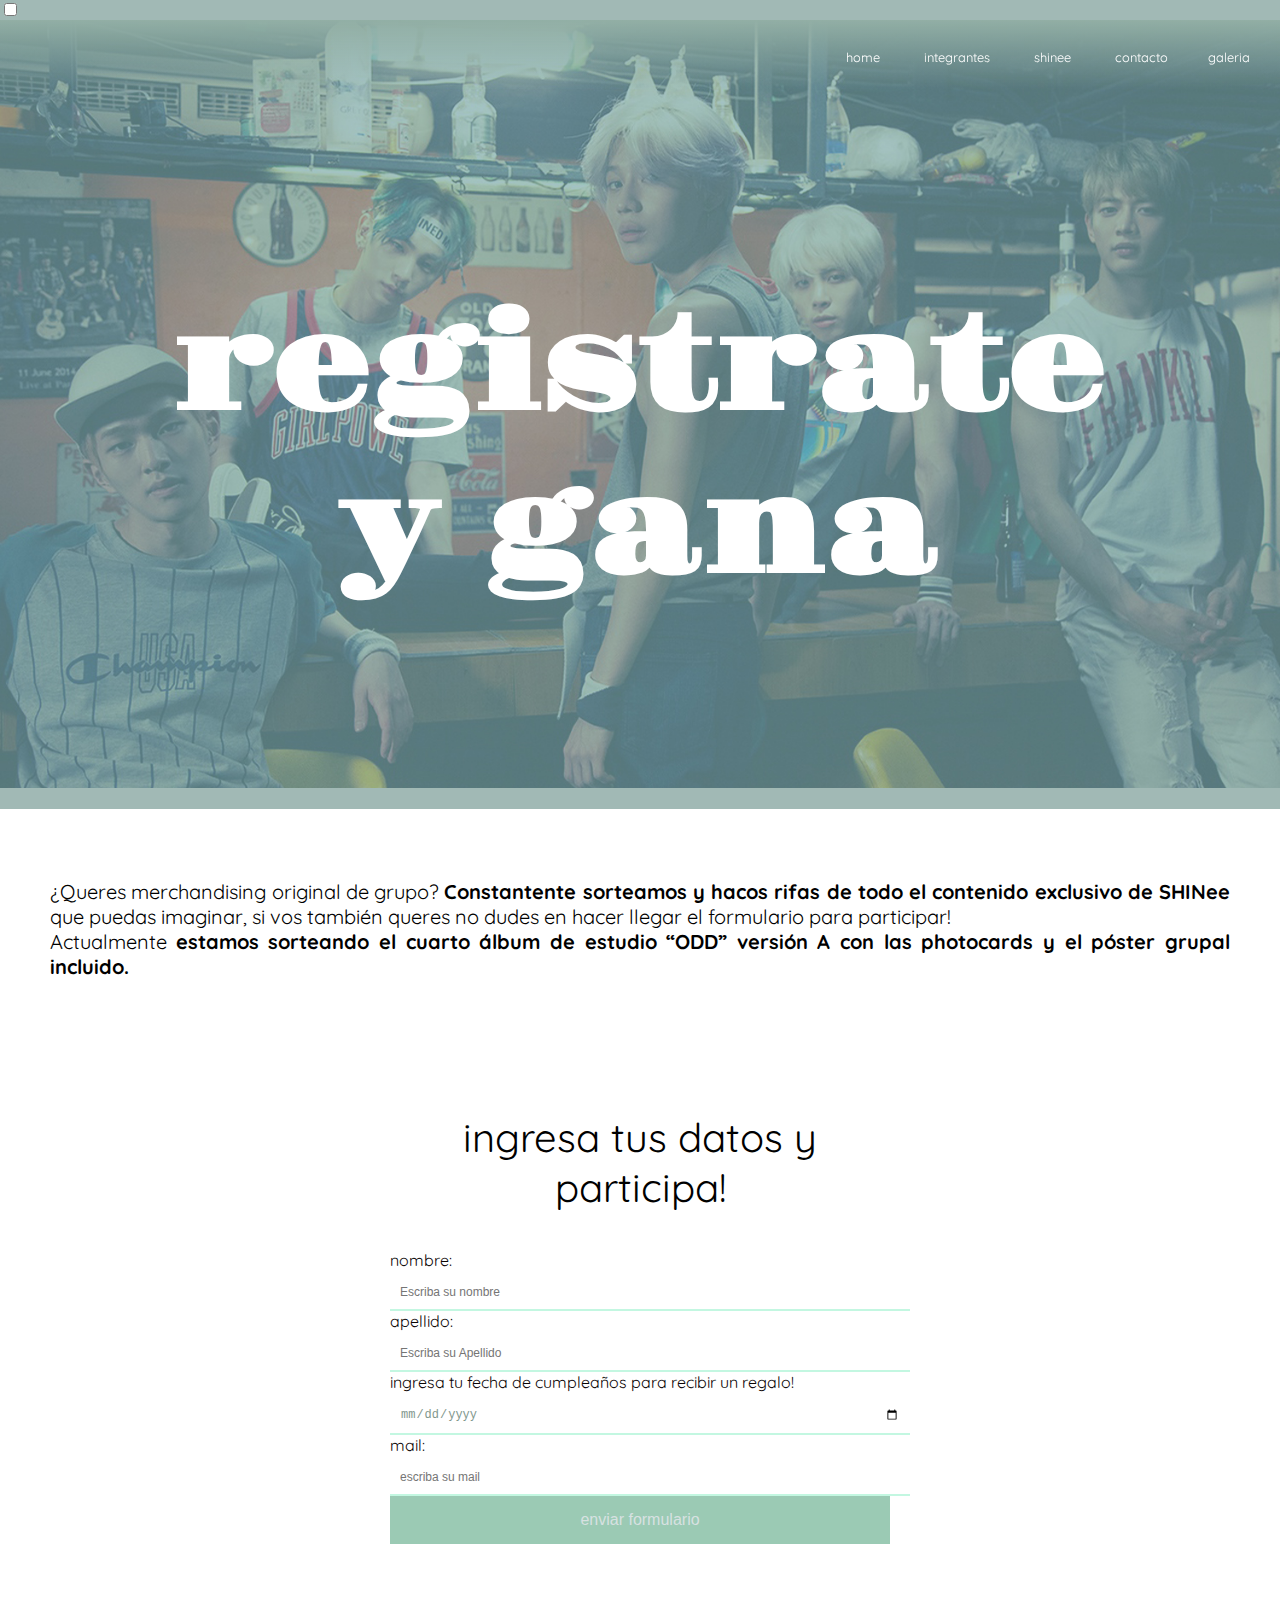
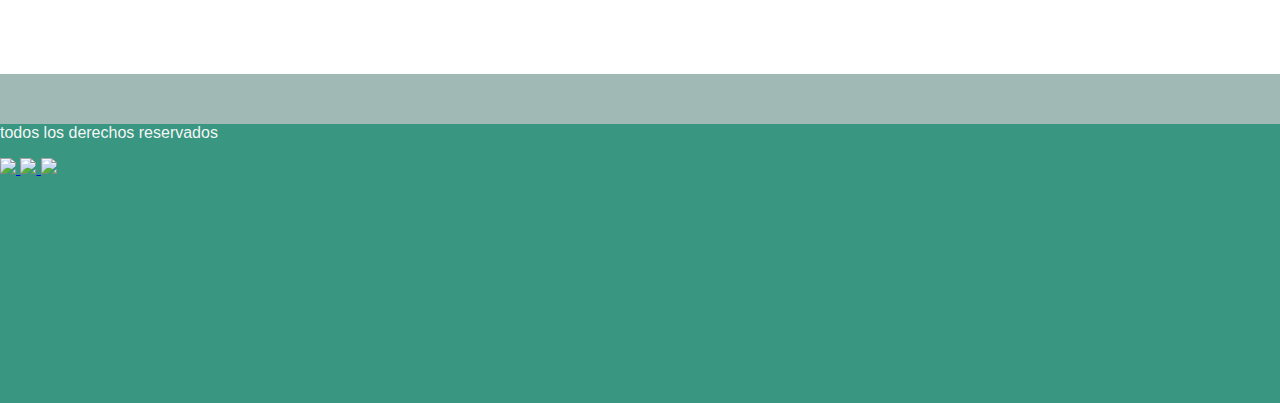
==== contacto.html @ b1d78f76 "first commit" ====
<!DOCTYPE html>
<html lang="es">

<head>
    <meta charset="UTF-8">
    <meta http-equiv="X-UA-Compatible" content="IE=edge">
    <meta name="viewport" content="width=device-width, initial-scale=1.0">
    <link rel="stylesheet" href="style.css">
    <link rel="preconnect" href="https://fonts.googleapis.com">
    <link rel="preconnect" href="https://fonts.gstatic.com" crossorigin>
    <link href="https://fonts.googleapis.com/css2?family=Advent+Pro:wght@100&display=swap" rel="stylesheet">
    <link rel="preconnect" href="https://fonts.googleapis.com">
    <link rel="preconnect" href="https://fonts.gstatic.com" crossorigin>
    <link href="https://fonts.googleapis.com/css2?family=Gravitas+One&family=Quicksand:wght@300;400&display=swap"
        rel="stylesheet">
    <title>shinee world ☆ contacto</title>
</head>

<body>

    <header>
        <input type="checkbox" name="nav-btn" id="nav-btn" />
        <span></span>
    <nav>
        <ul>

            <li><a href="index.html"> home </a></li>
            <li><a href="integrantes.html"> integrantes</a></li>
            <li><a href="shinee.html"> shinee </a></li>
            <li><a href="contacto.html"> contacto </a>
            <li><a href="galeria.html"> galeria </a>

        </ul>

    </nav>
</header>

    <div class="bannerconcurso">

        <div class="contenedor">
            <img src="imagenes/shinee/concurso.jpg" alt="Foro grupal de SHINee videoclip de View" />
        </div>

        <div class="cajaconcurso">

            <h1 class="h1concurso">registrate y gana</h1>


        </div>

    </div>

    <div class="infocontacto">

        <div id="textocontacto">
            <p>¿Queres merchandising original de grupo? <strong> Constantente sorteamos y hacos rifas de todo el
                    contenido
                    exclusivo de SHINee</strong> que puedas imaginar, si vos también queres no dudes en hacer llegar el
                formulario para
                participar! <br />
                Actualmente <strong> estamos sorteando el cuarto álbum de estudio “ODD” versión A con las photocards y
                    el
                    póster grupal incluido.</strong></p>

        </div>




        <main>
            <div class="contenedor">
                <form action="action" class="form">
                    <div class="form-header">
                        <h2 class="form-title">ingresa tus datos y participa!</h2>
                    </div>

                    <label for="nombre" class="form-control-label">nombre:</label>
                    <input type="text" class="form-input" placeholder="Escriba su nombre" id="nombre">

                    <label for="Apellido" class="form-control-label">apellido:</label>
                    <input type="text" class="form-input" placeholder="Escriba su Apellido" id="Apellido">

                    <label for="date" class="form-control-label">ingresa tu fecha de cumpleaños para recibir un
                        regalo!</label>
                    <input type="date" class="form-input" id="date">

                    <label for="email" class="form-control-label">mail:</label>
                    <input type="text" class="form-input" placeholder="escriba su mail" id="email">

                    <input type="submit" class="btn-submit" value="enviar formulario">


                </form>
            </div>
        </main>










    </div>

    <footer>

        <p>todos los derechos reservados</p>

        <a href="https://es-la.facebook.com/shinee">
            <img src="https://img.icons8.com/ios/50/FFFFFF/facebook-f.png" />
        </a>

        <a href="https://www.youtube.com/channel/UCyPwRgc3gQGqhk6RoGS50Ug">
            <img src="https://img.icons8.com/ios-filled/50/FFFFFF/youtube-play.png" />
        </a>

        <a href="https://www.instagram.com/shinee/">
            <img src="https://img.icons8.com/sf-regular-filled/48/FFFFFF/instagram-new.png" />
        </a>
    </footer>

</body>

</html>
---- style.css ----
@media (min-width: 0px) and (max-width: 320px) {

body {
    background-color: #d2ffec;
}

    /*MENU DESPLEGABLE*/


    #nav-btn{
        cursor: pointer;
        height: 25px;
        opacity: 0;
        position: absolute;
        right: 0;
        width: 25px;
        z-index: 100;
    }
    #nav-btn + label{
        display: block;
        height: 4px;
        height: 25px;
        left: 18px;
        position: absolute;
        right: 18px;
        top: 44px;
        width: 25px;
    }
    #nav-btn + span{
        background-color: rgb(255, 255, 255);
        cursor: pointer;
        display: block;
        height: 4px;
        position: absolute;
        right: 20px;
        top: 44px;
        width: 25px;
        z-index: 99;
    }
    #nav-btn + span::before,
    #nav-btn + span::after{
        background-color: rgb(255, 255, 255);
        content: "";
        display: block;
        height: 4px;
        left: 0;
        position: absolute;
        width: 25px;
    }
    #nav-btn + span::before{
        top: -20px;
    }
    #nav-btn + span::after{
        bottom: -20px;
    }
    #nav-btn:checked + span{
        background-color: #F5060A;
    }
    #nav-btn + span::before,
    #nav-btn + span::after{
        transition-delay: 0.3s, 0s;
        transition-duration: 0.3s, 0.3s;
    }
    #nav-btn + span::before{
        transition-property: top, transform;
    }
    #nav-btn + span::after{
        transition-property: bottom, transform;
    }
    #nav-btn:checked + span{
        background: none;
    }
    #nav-btn:checked + span::before{
        top: 0;
        transform: rotate(45deg);
    }
    #nav-btn:checked + span::after{
        bottom: 0;
        transform: rotate(-45deg);
    }
    #nav-btn:checked + span::before,
    #nav-btn:checked + span::after{
        transition-delay: 0s, 0.3s;
    }
    #nav-btn:checked ~ nav{
        left: 0px;
        opacity: 100;
        position: fixed;
        visibility: 1;
        z-index: 98;
    }
    #nav-btn:checked ~ nav ul{
        transform: translate(-50%, -50%);
    }
    nav{
        background: rgba(71, 106, 102, 0.534) none repeat scroll 0% 0%;
        height: 100%;
        opacity: 0;
        position: absolute;
        top: 0px;
        transition: opacity 0.5s ease 0s, visibility 0s ease 0.5s;
        visibility: 0;
        width: 100%;
        z-index: -1;
    }
    nav ul{
        left: 50%;
        position: absolute;
        top: 50%;
        transform: translate(-50%, 0%);
        transition: all 1s ease-in-out;
    }
    nav li{
        font-size: 30px;
        list-style: none;
        padding-bottom: 10px;
        text-align: center;
    }
    nav ul li a:hover{
        color: #fff;
    }
    nav li a{
        font-family: 'Quicksand', sans-serif;
        color: rgb(255, 255, 255);
        text-decoration: none;
    }
    




    
/*BANNER*/



p {
    font-size: 4vw;
}


    .bannerintegrantes, .bannerconcurso, .bannershinee, .bannergaleria, .banner {
            color: rgb(255, 255, 255);
            font-family: 'Gravitas One', cursive;  
            font-size: 5vw;
            text-align: center;
            position: sticky;    
        }

.bannerintegrantes img, .bannerconcurso img, .bannershinee img, .bannergaleria img, .banner img{
    max-width: 94vw;
    position: sticky;
}

.imgfondo img {
    filter:brightness(0.6)
}

        .banner h1 {
            position: absolute;
            top: 50%;
            left: 50%;
            transform: translate(-50%, -50%);
            float: right;
            font-size: 9vw;
            margin: 30px;
            text-align: right;
            font-family: 'Advent Pro', sans-serif;
            color: rgb(255, 255, 255);
        }


.mainindex{
    grid-area: mainindex;
}

#shineeworld {
    font-size: 11vw;
    font-family: 'Gravitas One', cursive;
    color: rgb(255, 255, 255) ;
}

.contenedor {
    height: 100%;
    width: 100%;;
}



/*HOME INFO*/

main {
    font-size: 2vw;
    font-family: 'Quicksand', sans-serif;
    margin: 0px;
    padding: 20px;
    text-align: justify;
    background-color: #ffffff;
    grid-area: main;
}



main h2 {
    font-size: 5vw;
    font-family: 'Gravitas One', cursive; ;

}











/* INTEGRANTES */

.h1integrantes {
    margin-top: 0px;
}


    
    .h1integrantes {
    position: absolute;
    top: 50%;
    left: 50%;
    transform: translate(-50%, -50%);
    }






/*SHINEE*/



.h1infoshinee {
    margin-top: 0px;
    position: absolute;
    top: 50%;
    left: 50%;
    transform: translate(-50%, -50%);
    font-family: 'Gravitas One', cursive;
    color: #ffffff;
        }










/*CONCURSO*/

.h1concurso {
    margin-top: 0px;
    position: absolute;
    top: 50%;
    left: 50%;
    transform: translate(-50%, -50%);
    }


.infocontacto {
    font-size: 20px;
    font-family: 'Quicksand', sans-serif;
    margin: 0px;
    padding: 50px;
    margin-bottom: 30px;
    text-align: justify;
    background-color: #ffffff;

}

.infocontacto h2 {
    font-size: 40px;
    font-family: 'Gravitas One', cursive; 
    text-align: center;
}


/*FORM*/

.contenedor .form .form-header .form-title{
    font-family: 'Quicksand', sans-serif;
    font-weight: normal;
    text-align: center;
    padding: 5px 0;
    }
    .contenedor .form .form-header .form-title span{
        color: #ffffff;
    }
    
    .contenedor .form {
        width: 50%;
        max-width: 500px;
        margin: auto;
        padding: 5px 35px;
        margin-top: 20px;
        padding-bottom: 30px;
        border-radius: 10px;
    }
    
    .contenedor .form .form-control-label {
        display: block;
        color: rgb(10, 4, 4);
        font-size: 16px;
        position: relative;
    }
    .contenedor .form .form-input, .form-textarea{
        background: rgba(255, 255, 255, 0.572);
        border: none;
        outline: none;
        border-bottom: 2px solid rgb(195, 247, 225);
        width: 100%;
        padding: 10px;
        font-size: 12px;
        color: rgb(130, 151, 141)
    }
    
    .contenedor .form .form-textarea{
        resize: vertical;
        max-height: 150px;
        min-height: 50px;
    }
    .contenedor .form .btn-submit{
        width: 100%;
        outline: none;
        background:rgb(155, 202, 180);
        font-size: 16px;
        border: none;
        color: rgb(215, 225, 225);
        padding: 15px 0;
        cursor: pointer;
        transition: all .5s ease;
    }
    .contenedor .form .btn-submit:hover {
    background: #ffffff;
}








/*GALERIA*/


.cajagaleria h1 {
    margin-top: 0px;
    position: absolute;
    top: 50%;
    left: 50%;
    transform: translate(-50%, -50%);
    
}








/*FOOTER*/

footer {
    background-color: #389681;                   
    margin: auto ;
    height: 280px;
    width: 100%;
    margin-top: 50px;
    font-family: Arial, "Helvetica Neue", Helvetica, sans-serif;
    color: whitesmoke ;
    }  
}























/*----------------------------------------------------------------------------------------------------------------*/


























/*ESCRITORIO*/




@media (min-width: 321px) and (max-width: 2000px ) 
{
    

body {
    margin: 0px;
    background-color: rgb(161, 185, 181);
}


*{
    max-width: 100%;
}

header{
    margin-left: auto;
    margin-right: auto;
    margin-top: 0px;
}










/*HOME*/

/* BARRA DE NAVEGACION */

nav {
    width: 100% ;
    height: 70px;
    background: rgb(146,175,165);
    background: linear-gradient(0deg, rgba(146,175,165,0) 0%, rgba(146,175,165,1) 100%);
    text-align: right;
    font-family: 'Quicksand', sans-serif;
    position: fixed;


}


nav li {
    display: inline-block;
    padding: 10px;
    padding-right: 30px;

}

nav a {
    text-decoration: none;
    color: white;
    font-size: 1vw;

}


ul {
    display: inline-block;
}





/*BANNER*/

.bannerintegrantes, .bannerconcurso, .bannershinee, .bannergaleria {
color: rgb(255, 255, 255);
    font-family: 'Gravitas One', cursive;  
    font-size: 5vw;
    text-align: center;   
}




.imgfondo{
    float: left;
    grid-area: imgfondo;
    display: flex;
}

.banner h1 {
    float: right;
    font-size: 7vw;
    margin: 30px;
    text-align: right;
    font-family: 'Advent Pro', sans-serif;
    color: rgb(255, 255, 255);
}

.banner {
    display:grid;
    grid-template-areas: 
    "imgfondo mainindex";

}

.mainindex{
    grid-area: mainindex;
}

#shineeworld {
    font-size: 10vw;
    font-family: 'Gravitas One', cursive;
    color: rgb(255, 255, 255) ;
}

.contenedor {
    height: 100%;
    width: 100%;;
}



/*HOME INFO*/

main {
    font-size: 2vw;
    font-family: 'Quicksand', sans-serif;
    margin: 0px;
    padding: 50px;
    text-align: justify;
    background-color: #ffffff;
    grid-area: main;
}



main h2 {
    font-size: 5vw;
    font-family: 'Gravitas One', cursive; ;

}

















/* INTEGRANTES */

.h1integrantes {
    margin-top: 0px;
}


    
    .h1integrantes {
    position: absolute;
    top: 50%;
    left: 50%;
    transform: translate(-50%, -50%);
    }



















/*SHINEE*/



.h1infoshinee {
    margin-top: 0px;
    position: absolute;
    top: 50%;
    left: 50%;
    transform: translate(-50%, -50%);
    font-family: 'Gravitas One', cursive;
    color: #ffffff;
        }


















/*CONCURSO*/

.h1concurso {
    margin-top: 0px;
    position: absolute;
    top: 50%;
    left: 50%;
    transform: translate(-50%, -50%);
    }


.infocontacto {
    font-size: 20px;
    font-family: 'Quicksand', sans-serif;
    margin: 0px;
    padding: 50px;
    margin-bottom: 30px;
    text-align: justify;
    background-color: #ffffff;

}

.infocontacto h2 {
    font-size: 40px;
    font-family: 'Gravitas One', cursive; 
    text-align: center;
}


/*FORM*/

.contenedor .form .form-header .form-title{
    font-family: 'Quicksand', sans-serif;
    font-weight: normal;
    text-align: center;
    padding: 5px 0;
    }
    .contenedor .form .form-header .form-title span{
        color: #ffffff;
    }
    
    .contenedor .form {
        width: 50%;
        max-width: 500px;
        margin: auto;
        padding: 5px 35px;
        margin-top: 20px;
        padding-bottom: 30px;
        border-radius: 10px;
    }
    
    .contenedor .form .form-control-label {
        display: block;
        color: rgb(10, 4, 4);
        font-size: 16px;
        position: relative;
    }
    .contenedor .form .form-input, .form-textarea{
        background: rgba(255, 255, 255, 0.572);
        border: none;
        outline: none;
        border-bottom: 2px solid rgb(195, 247, 225);
        width: 100%;
        padding: 10px;
        font-size: 12px;
        color: rgb(130, 151, 141)
    }
    
    .contenedor .form .form-textarea{
        resize: vertical;
        max-height: 150px;
        min-height: 50px;
    }
    .contenedor .form .btn-submit{
        width: 100%;
        outline: none;
        background:rgb(155, 202, 180);
        font-size: 16px;
        border: none;
        color: rgb(215, 225, 225);
        padding: 15px 0;
        cursor: pointer;
        transition: all .5s ease;
    }
    .contenedor .form .btn-submit:hover {
    background: #ffffff;
}















/*GALERIA*/


.cajagaleria h1 {
    margin-top: 0px;
    position: absolute;
    top: 50%;
    left: 50%;
    transform: translate(-50%, -50%);
    
}








/*FOOTER*/

footer {
    background-color: #389681;                   
    margin: auto ;
    height: 280px;
    width: 100%;
    margin-top: 50px;
    font-family: Arial, "Helvetica Neue", Helvetica, sans-serif;
    color: whitesmoke ;
    }  


}
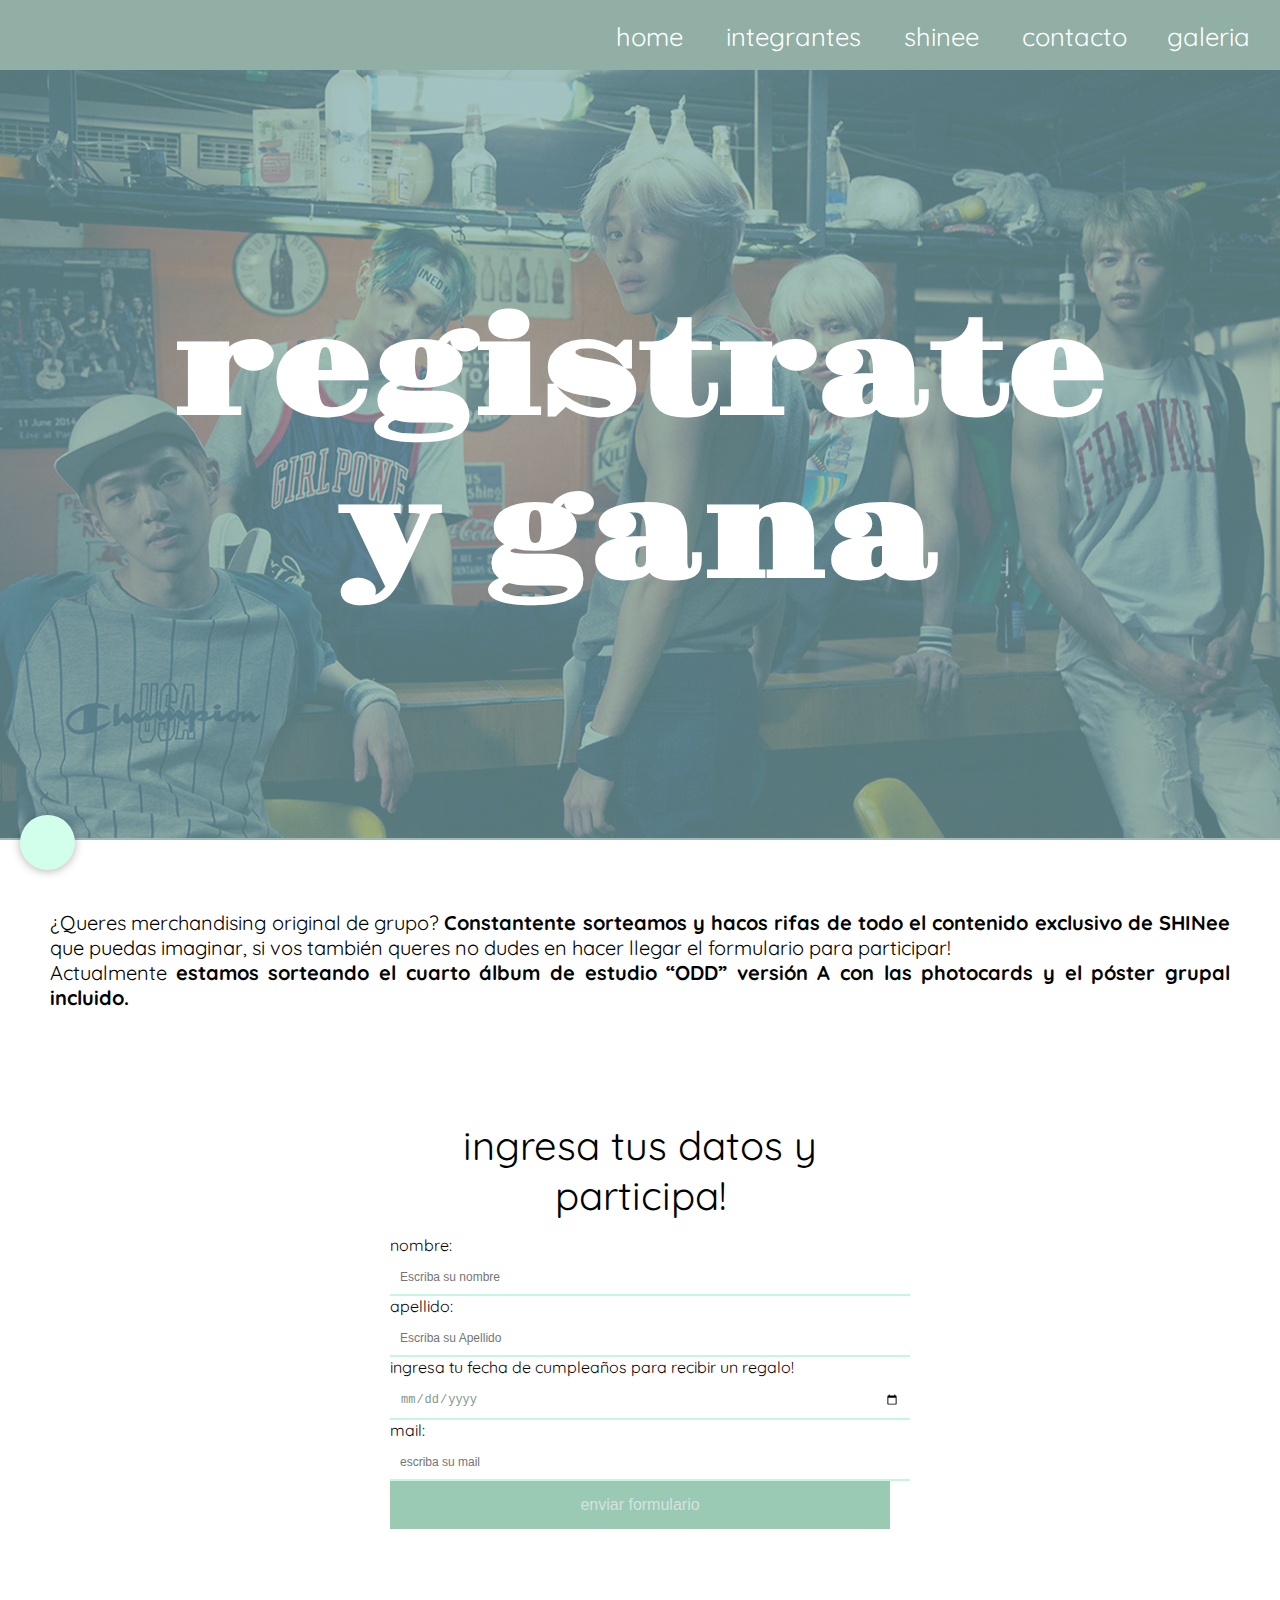
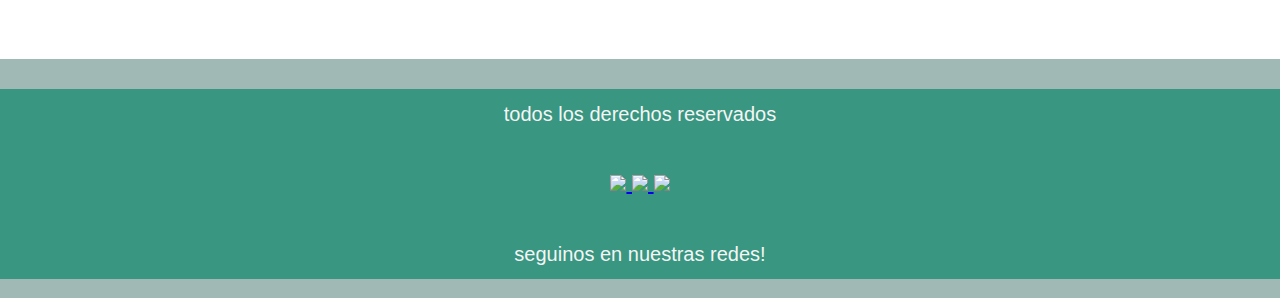
==== commit 77a3cf81: "agregar nuevos archivos" ====
--- a/contacto.html
+++ b/contacto.html
@@ -5,7 +5,6 @@
     <meta charset="UTF-8">
     <meta http-equiv="X-UA-Compatible" content="IE=edge">
     <meta name="viewport" content="width=device-width, initial-scale=1.0">
-    <link rel="stylesheet" href="style.css">
     <link rel="preconnect" href="https://fonts.googleapis.com">
     <link rel="preconnect" href="https://fonts.gstatic.com" crossorigin>
     <link href="https://fonts.googleapis.com/css2?family=Advent+Pro:wght@100&display=swap" rel="stylesheet">
@@ -13,27 +12,67 @@
     <link rel="preconnect" href="https://fonts.gstatic.com" crossorigin>
     <link href="https://fonts.googleapis.com/css2?family=Gravitas+One&family=Quicksand:wght@300;400&display=swap"
         rel="stylesheet">
+    <link href="https://cdn.jsdelivr.net/npm/bootstrap@5.0.2/dist/css/bootstrap.min.css" rel="stylesheet"
+        integrity="sha384-EVSTQN3/azprG1Anm3QDgpJLIm9Nao0Yz1ztcQTwFspd3yD65VohhpuuCOmLASjC" crossorigin="anonymous">
+        <link rel="stylesheet" href="estilos/style.css">
+
     <title>shinee world ☆ contacto</title>
 </head>
 
 <body>
 
     <header>
-        <input type="checkbox" name="nav-btn" id="nav-btn" />
-        <span></span>
-    <nav>
-        <ul>
 
-            <li><a href="index.html"> home </a></li>
-            <li><a href="integrantes.html"> integrantes</a></li>
-            <li><a href="shinee.html"> shinee </a></li>
-            <li><a href="contacto.html"> contacto </a>
-            <li><a href="galeria.html"> galeria </a>
 
-        </ul>
+        <a name="home" id="home"></a>
+        
+        <div class="hamburguesa">
 
-    </nav>
-</header>
+            <div class="collapse" id="navbarToggleExternalContent">
+                <div class="bg-dark p-4">
+                    <h5 class="text-white h4">menu</h5>
+                    <span class="text-muted">
+                        <nav>
+                            <ul>
+                                <li><a href="index.html"> home </a></li>
+                                <li><a href="integrantes.html"> integrantes</a></li>
+                                <li><a href="shinee.html"> shinee </a></li>
+                                <li><a href="contacto.html"> contacto </a>
+                                <li><a href="galeria.html"> galeria </a>
+                            </ul>
+                    </nav></span>
+                </div>
+            </div>
+            <nav class="navbar navbar-dark bg-dark">
+                <div class="container-fluid">
+                    <button class="navbar-toggler" type="button" data-bs-toggle="collapse"
+                        data-bs-target="#navbarToggleExternalContent" aria-controls="navbarToggleExternalContent"
+                        aria-expanded="false" aria-label="Toggle navigation">
+                        <span class="navbar-toggler-icon"></span>
+                    </button>
+                </div>
+            </nav>
+</div>
+
+
+<div class="navescritorio">
+            <nav>
+                <ul>
+
+                    <li><a href="index.html"> home </a></li>
+                    <li><a href="integrantes.html"> integrantes</a></li>
+                    <li><a href="shinee.html"> shinee </a></li>
+                    <li><a href="contacto.html"> contacto </a>
+                    <li><a href="galeria.html"> galeria </a>
+
+                </ul>
+            </nav>
+</div>
+
+
+
+
+    </header>
 
     <div class="bannerconcurso">
 
@@ -68,6 +107,7 @@
 
 
         <main>
+
             <div class="contenedor">
                 <form action="action" class="form">
                     <div class="form-header">
@@ -98,7 +138,10 @@
 
 
 
+    </div>
+    <a href="#home" class="boton"> </a>
 
+    </div>
 
 
 
@@ -120,7 +163,16 @@
         <a href="https://www.instagram.com/shinee/">
             <img src="https://img.icons8.com/sf-regular-filled/48/FFFFFF/instagram-new.png" />
         </a>
+
+        <p>seguinos en nuestras redes!</p>
+
     </footer>
+
+
+
+    <script src="https://cdn.jsdelivr.net/npm/bootstrap@5.0.2/dist/js/bootstrap.bundle.min.js" integrity="sha384-MrcW6ZMFYlzcLA8Nl+NtUVF0sA7MsXsP1UyJoMp4YLEuNSfAP+JcXn/tWtIaxVXM" crossorigin="anonymous"></script>
+
+
 
 </body>
 
--- a/estilos/style.css
+++ b/estilos/style.css
@@ -0,0 +1,445 @@
+@media (min-width: 0px) and (max-width: 400px) {
+  body {
+    background-color: #d2ffec;
+  }
+  .navescritorio {
+    display: none;
+  }
+  /*BANNER*/
+  p {
+    font-size: 4vw;
+  }
+  .bannerintegrantes, .bannerconcurso, .bannershinee, .bannergaleria, .banner {
+    color: rgb(255, 255, 255);
+    font-family: "Gravitas One", cursive;
+    font-size: 5vw;
+    text-align: center;
+    position: -webkit-sticky;
+    position: sticky;
+  }
+  .bannerintegrantes img, .bannerconcurso img, .bannershinee img, .bannergaleria img, .banner img {
+    max-width: 94vw;
+    position: -webkit-sticky;
+    position: sticky;
+  }
+  .imgfondo img {
+    filter: brightness(0.6);
+  }
+  .banner h1 {
+    position: absolute;
+    top: 50%;
+    left: 50%;
+    transform: translate(-50%, -50%);
+    float: right;
+    font-size: 9vw;
+    margin: 30px;
+    text-align: right;
+    font-family: "Advent Pro", sans-serif;
+    color: rgb(255, 255, 255);
+  }
+  .mainindex {
+    grid-area: mainindex;
+  }
+  #shineeworld {
+    font-size: 11vw;
+    font-family: "Gravitas One", cursive;
+    color: rgb(255, 255, 255);
+  }
+  .contenedor {
+    height: 100%;
+    width: 100%;
+  }
+  /*HOME INFO*/
+  main {
+    font-size: 2vw;
+    font-family: "Quicksand", sans-serif;
+    margin: 0px;
+    padding: 20px;
+    text-align: justify;
+    background-color: #ffffff;
+    grid-area: main;
+  }
+  .video {
+    position: relative;
+    overflow: hidden;
+    padding-top: 56.25%;
+  }
+  .iframe {
+    position: absolute;
+    top: 0;
+    left: 0;
+    width: 100%;
+    height: 100%;
+    border: 0;
+  }
+  .mainindex h2 {
+    font-size: 5vw;
+    font-family: "Gravitas One", cursive;
+    margin: 10px;
+  }
+  h2 {
+    font-family: "Gravitas One", cursive;
+  }
+  /* INTEGRANTES */
+  .h1integrantes {
+    margin-top: 0px;
+  }
+  .h1integrantes {
+    position: absolute;
+    top: 50%;
+    left: 50%;
+    transform: translate(-50%, -50%);
+  }
+  /*SHINEE*/
+  .h1infoshinee {
+    margin-top: 0px;
+    position: absolute;
+    top: 50%;
+    left: 50%;
+    transform: translate(-50%, -50%);
+    font-family: "Gravitas One", cursive;
+    color: #ffffff;
+  }
+  /*CONCURSO*/
+  .h1concurso {
+    margin-top: 0px;
+    position: absolute;
+    top: 50%;
+    left: 50%;
+    transform: translate(-50%, -50%);
+  }
+  .infocontacto {
+    font-size: 20px;
+    font-family: "Quicksand", sans-serif;
+    margin: 0px;
+    padding: 50px;
+    margin-bottom: 30px;
+    text-align: justify;
+    background-color: #ffffff;
+  }
+  .infocontacto h2 {
+    font-size: 40px;
+    font-family: "Gravitas One", cursive;
+    text-align: center;
+  }
+  /*FORM*/
+  .contenedor .form .form-header .form-title {
+    font-family: "Quicksand", sans-serif;
+    font-weight: normal;
+    text-align: center;
+    padding: 5px 0;
+  }
+  .contenedor .form .form-header .form-title span {
+    color: #ffffff;
+  }
+  .contenedor .form {
+    width: 50%;
+    max-width: 500px;
+    margin: auto;
+    padding: 5px 35px;
+    margin-top: 20px;
+    padding-bottom: 30px;
+    border-radius: 10px;
+  }
+  .contenedor .form .form-control-label {
+    display: block;
+    color: rgb(10, 4, 4);
+    font-size: 16px;
+    position: relative;
+  }
+  .contenedor .form .form-input, .form-textarea {
+    background: rgba(255, 255, 255, 0.572);
+    border: none;
+    outline: none;
+    border-bottom: 2px solid rgb(195, 247, 225);
+    width: 100%;
+    padding: 10px;
+    font-size: 12px;
+    color: rgb(130, 151, 141);
+  }
+  .contenedor .form .form-textarea {
+    resize: vertical;
+    max-height: 150px;
+    min-height: 50px;
+  }
+  .contenedor .form .btn-submit {
+    width: 100%;
+    outline: none;
+    background: rgb(155, 202, 180);
+    font-size: 16px;
+    border: none;
+    color: rgb(215, 225, 225);
+    padding: 15px 0;
+    cursor: pointer;
+    transition: all 0.5s ease;
+  }
+  .contenedor .form .btn-submit:hover {
+    background: #ffffff;
+  }
+  /*GALERIA*/
+  .cajagaleria h1 {
+    margin-top: 0px;
+    position: absolute;
+    top: 50%;
+    left: 50%;
+    transform: translate(-50%, -50%);
+  }
+  /*FOOTER*/
+  footer {
+    background-color: #389681;
+    font-family: Arial, "Helvetica Neue", Helvetica, sans-serif;
+    color: whitesmoke;
+    line-height: 50px;
+    bottom: 0;
+    left: 0;
+    width: 100%;
+    text-align: center;
+    font-size: 1vw;
+  }
+}
+/*----------------------------------------------------------------------------------------------------------------*/
+/*ESCRITORIO*/
+@media (min-width: 401px) and (max-width: 2000px) {
+  body {
+    margin: 0px;
+    background-color: rgb(161, 185, 181);
+  }
+  * {
+    max-width: 100%;
+  }
+  header {
+    margin-left: auto;
+    margin-right: auto;
+    margin-top: 0px;
+  }
+  html {
+    font-size: 10px;
+  }
+  .hamburguesa {
+    display: none;
+  }
+  /*HOME*/
+  /* BARRA DE NAVEGACION */
+  nav {
+    width: 100%;
+    height: 70px;
+    background: rgb(146, 175, 165);
+    text-align: right;
+    font-family: "Quicksand", sans-serif;
+    position: -webkit-sticky;
+    position: sticky;
+  }
+  nav li {
+    display: inline-block;
+    padding: 10px;
+    padding-right: 30px;
+  }
+  nav a {
+    text-decoration: none;
+    color: white;
+    font-size: 2vw;
+  }
+  nav ul {
+    display: inline-block;
+  }
+  /*BANNER*/
+  .bannerintegrantes, .bannerconcurso, .bannershinee, .bannergaleria {
+    text-align: center;
+    position: -webkit-sticky;
+    position: sticky;
+  }
+  .bannerintegrantes h1, .bannerconcurso h1, .bannershinee h1, .bannergaleria h1 {
+    color: rgb(255, 255, 255);
+    font-family: "Gravitas One", cursive;
+    font-size: 10vw;
+  }
+  .imgfondo {
+    float: left;
+    grid-area: imgfondo;
+    display: flex;
+  }
+  .banner h1 {
+    float: right;
+    font-size: 7vw;
+    margin: 30px;
+    text-align: right;
+    font-family: "Advent Pro", sans-serif;
+    color: rgb(255, 255, 255);
+  }
+  .banner {
+    display: grid;
+    grid-template-areas: "imgfondo mainindex";
+  }
+  .mainindex {
+    grid-area: mainindex;
+  }
+  .mainindex p {
+    font-size: 17px;
+  }
+  .video {
+    position: relative;
+    overflow: hidden;
+    padding-top: 56.25%;
+  }
+  .iframe {
+    position: absolute;
+    top: 0;
+    left: 0;
+    width: 100%;
+    height: 100%;
+    border: 0;
+  }
+  #shineeworld {
+    font-size: 10vw;
+    font-family: "Gravitas One", cursive;
+    color: rgb(255, 255, 255);
+  }
+  .contenedor {
+    height: 100%;
+    width: 100%;
+  }
+  /*HOME INFO*/
+  main {
+    font-size: 2vw;
+    font-family: "Quicksand", sans-serif;
+    margin: 0px;
+    padding: 50px;
+    text-align: justify;
+    background-color: #ffffff;
+    grid-area: main;
+  }
+  main h2 {
+    font-size: 5vw;
+    font-family: "Gravitas One", cursive;
+    margin: 10px;
+  }
+  /* INTEGRANTES */
+  .h1integrantes {
+    margin-top: 0px;
+  }
+  .h1integrantes {
+    position: absolute;
+    top: 50%;
+    left: 50%;
+    transform: translate(-50%, -50%);
+  }
+  /*SHINEE*/
+  .h1infoshinee {
+    margin-top: 0px;
+    position: absolute;
+    top: 50%;
+    left: 50%;
+    transform: translate(-50%, -50%);
+    font-family: "Gravitas One", cursive;
+    color: #ffffff;
+  }
+  /*CONCURSO*/
+  .h1concurso {
+    margin-top: 0px;
+    position: absolute;
+    top: 50%;
+    left: 50%;
+    transform: translate(-50%, -50%);
+  }
+  .infocontacto {
+    font-size: 20px;
+    font-family: "Quicksand", sans-serif;
+    margin: 0px;
+    padding: 50px;
+    margin-bottom: 30px;
+    text-align: justify;
+    background-color: #ffffff;
+  }
+  .infocontacto h2 {
+    font-size: 40px;
+    font-family: "Gravitas One", cursive;
+    text-align: center;
+  }
+  /*FORM*/
+  .contenedor .form .form-header .form-title {
+    font-family: "Quicksand", sans-serif;
+    font-weight: normal;
+    text-align: center;
+    padding: 5px 0;
+  }
+  .contenedor .form .form-header .form-title span {
+    color: #ffffff;
+  }
+  .contenedor .form {
+    width: 50%;
+    max-width: 500px;
+    margin: auto;
+    padding: 5px 35px;
+    margin-top: 20px;
+    padding-bottom: 30px;
+    border-radius: 10px;
+  }
+  .contenedor .form .form-control-label {
+    display: block;
+    color: rgb(10, 4, 4);
+    font-size: 16px;
+    position: relative;
+  }
+  .contenedor .form .form-input, .form-textarea {
+    background: rgba(255, 255, 255, 0.572);
+    border: none;
+    outline: none;
+    border-bottom: 2px solid rgb(195, 247, 225);
+    width: 100%;
+    padding: 10px;
+    font-size: 12px;
+    color: rgb(130, 151, 141);
+  }
+  .contenedor .form .form-textarea {
+    resize: vertical;
+    max-height: 150px;
+    min-height: 50px;
+  }
+  .contenedor .form .btn-submit {
+    width: 100%;
+    outline: none;
+    background: rgb(155, 202, 180);
+    font-size: 16px;
+    border: none;
+    color: rgb(215, 225, 225);
+    padding: 15px 0;
+    cursor: pointer;
+    transition: all 0.5s ease;
+  }
+  .contenedor .form .btn-submit:hover {
+    background: #ffffff;
+  }
+  /*GALERIA*/
+  .cajagaleria h1 {
+    margin-top: 0px;
+    position: absolute;
+    top: 50%;
+    left: 50%;
+    transform: translate(-50%, -50%);
+  }
+  /*BOTON*/
+  .boton {
+    position: fixed;
+    width: 55px;
+    height: 55px;
+    line-height: 55px;
+    bottom: 30px;
+    background: #d2ffec;
+    border-radius: 50px;
+    text-align: center;
+    box-shadow: 0px 1px 10px rgba(0, 0, 0, 0.3);
+    margin-left: 20px;
+  }
+  /*FOOTER*/
+  footer {
+    background-color: #389681;
+    font-family: Arial, "Helvetica Neue", Helvetica, sans-serif;
+    color: whitesmoke;
+    line-height: 50px;
+    bottom: 0;
+    left: 0;
+    width: 100%;
+    text-align: center;
+    font-size: 20px;
+  }
+}/*# sourceMappingURL=style.css.map */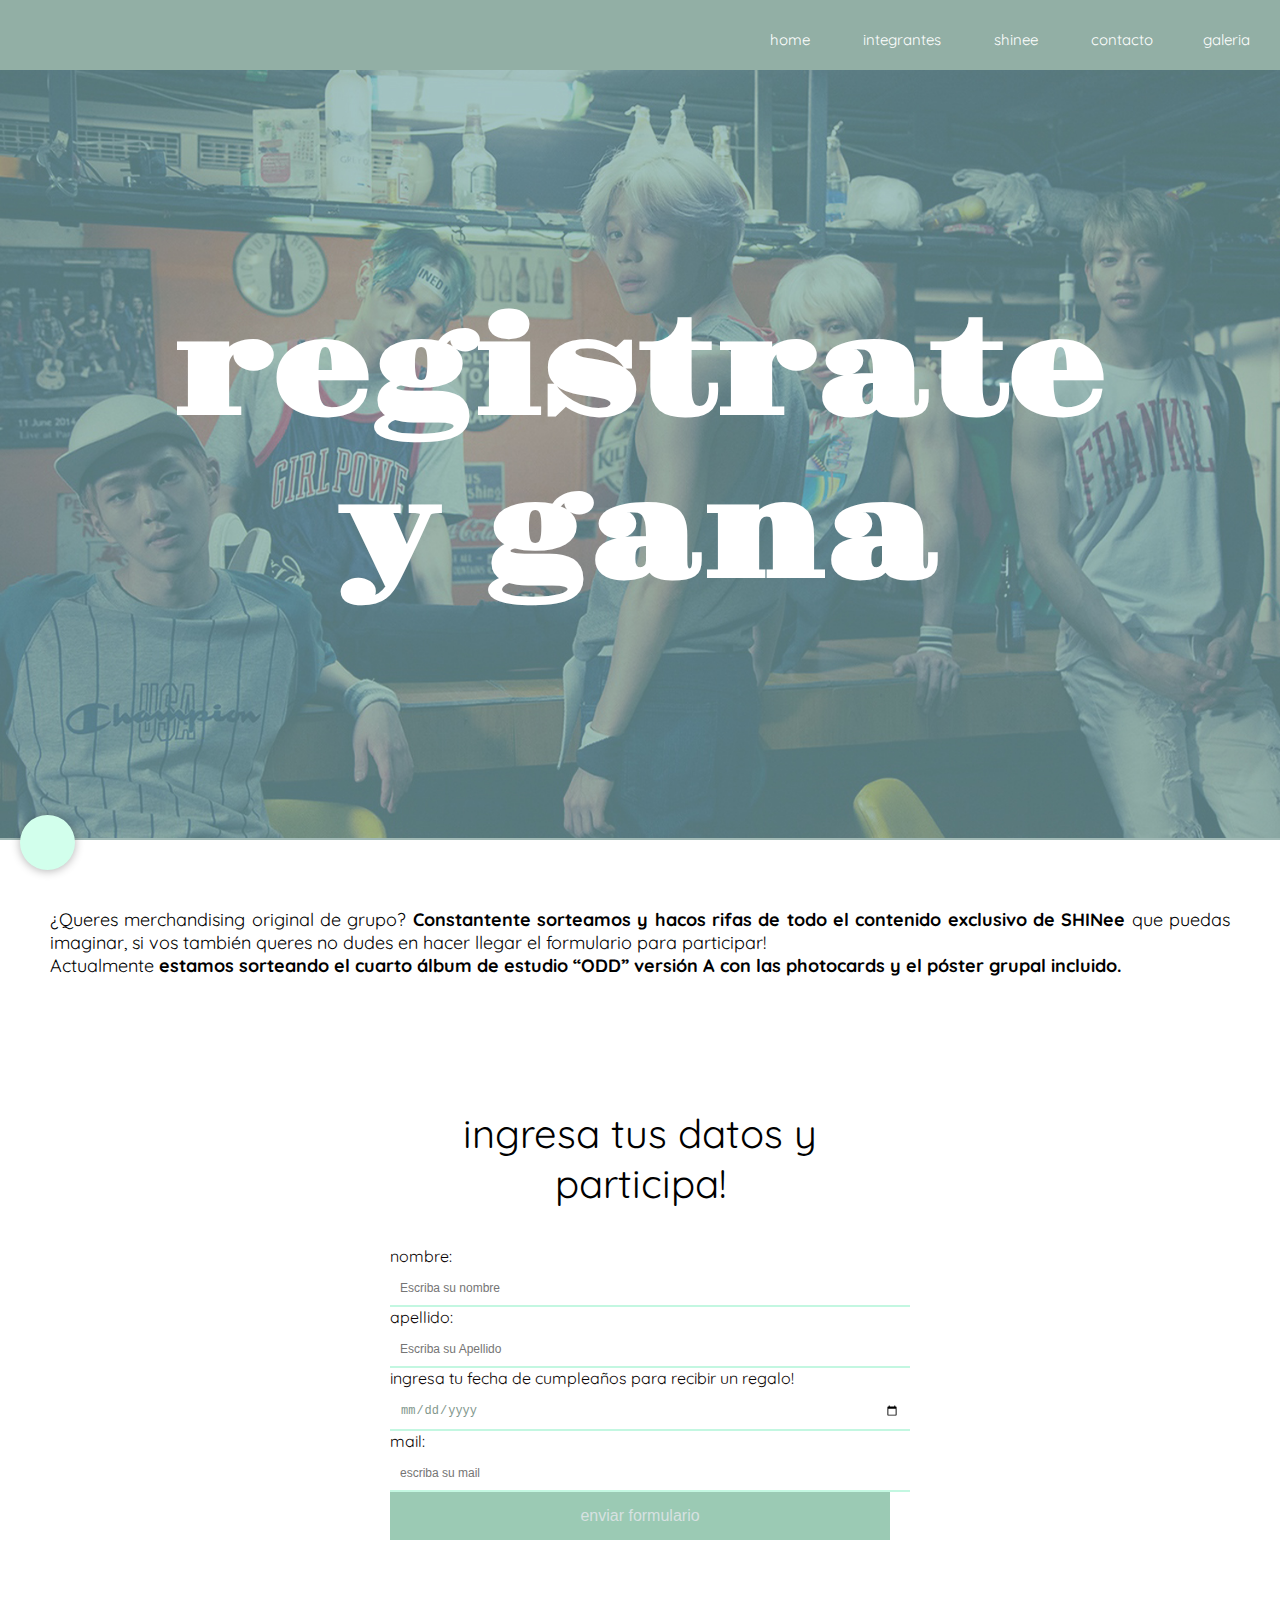
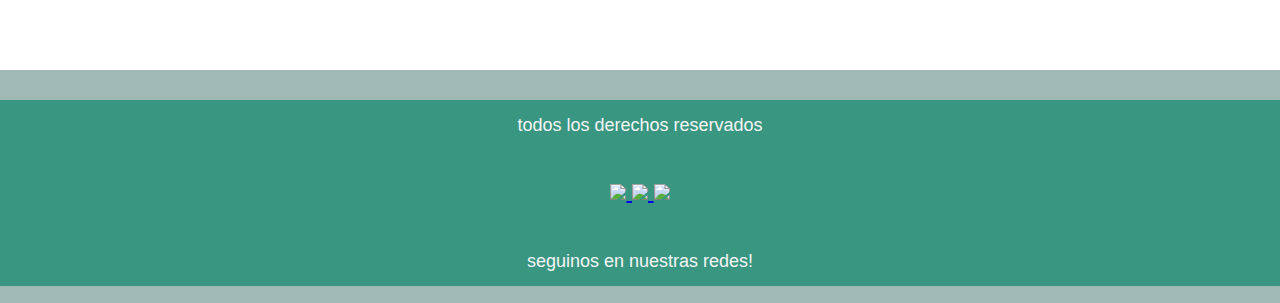
==== commit fe202fbd: "agregar mas scss" ====
--- a/contacto.html
+++ b/contacto.html
@@ -5,6 +5,8 @@
     <meta charset="UTF-8">
     <meta http-equiv="X-UA-Compatible" content="IE=edge">
     <meta name="viewport" content="width=device-width, initial-scale=1.0">
+    <meta name="description" content="Pagina de contacto de SHINee hecha por fans para fans">
+    <meta name="keywords" content="SHINee, Jonghyun, Key, Taemin, Minho, SM Entertaeminment, K-POP, Musica, Baile">
     <link rel="preconnect" href="https://fonts.googleapis.com">
     <link rel="preconnect" href="https://fonts.gstatic.com" crossorigin>
     <link href="https://fonts.googleapis.com/css2?family=Advent+Pro:wght@100&display=swap" rel="stylesheet">
--- a/estilos/style.css
+++ b/estilos/style.css
@@ -5,25 +5,34 @@
   .navescritorio {
     display: none;
   }
-  /*BANNER*/
   p {
     font-size: 4vw;
   }
-  .bannerintegrantes, .bannerconcurso, .bannershinee, .bannergaleria, .banner {
+  h2 {
+    font-family: "Gravitas One", cursive;
+  }
+  .bannerintegrantes, .bannerconcurso, .bannershinee, .bannergaleria {
+    text-align: center;
+    position: -webkit-sticky;
+    position: sticky;
+  }
+  .bannerintegrantes h1, .bannerconcurso h1, .bannershinee h1, .bannergaleria h1 {
+    color: rgb(255, 255, 255);
+    font-family: "Gravitas One", cursive;
+    font-size: 10vw;
+  }
+  .bannerintegrantes img, .bannerconcurso img, .bannershinee img, .bannergaleria img {
+    max-width: 94vw;
+    position: -webkit-sticky;
+    position: sticky;
+  }
+  .banner {
     color: rgb(255, 255, 255);
     font-family: "Gravitas One", cursive;
     font-size: 5vw;
     text-align: center;
     position: -webkit-sticky;
     position: sticky;
-  }
-  .bannerintegrantes img, .bannerconcurso img, .bannershinee img, .bannergaleria img, .banner img {
-    max-width: 94vw;
-    position: -webkit-sticky;
-    position: sticky;
-  }
-  .imgfondo img {
-    filter: brightness(0.6);
   }
   .banner h1 {
     position: absolute;
@@ -37,19 +46,22 @@
     font-family: "Advent Pro", sans-serif;
     color: rgb(255, 255, 255);
   }
+  .banner img {
+    max-width: 94vw;
+    position: -webkit-sticky;
+    position: sticky;
+  }
+  .imgfondo img {
+    filter: brightness(0.6);
+  }
   .mainindex {
     grid-area: mainindex;
   }
-  #shineeworld {
-    font-size: 11vw;
-    font-family: "Gravitas One", cursive;
-    color: rgb(255, 255, 255);
-  }
-  .contenedor {
-    height: 100%;
-    width: 100%;
-  }
-  /*HOME INFO*/
+  .mainindex h2 {
+    font-size: 5vw;
+    font-family: "Gravitas One", cursive;
+    margin: 10px;
+  }
   main {
     font-size: 2vw;
     font-family: "Quicksand", sans-serif;
@@ -72,19 +84,18 @@
     height: 100%;
     border: 0;
   }
-  .mainindex h2 {
-    font-size: 5vw;
-    font-family: "Gravitas One", cursive;
-    margin: 10px;
-  }
-  h2 {
-    font-family: "Gravitas One", cursive;
+  #shineeworld {
+    font-size: 11vw;
+    font-family: "Gravitas One", cursive;
+    color: rgb(255, 255, 255);
+  }
+  .contenedor {
+    height: 100%;
+    width: 100%;
   }
   /* INTEGRANTES */
   .h1integrantes {
     margin-top: 0px;
-  }
-  .h1integrantes {
     position: absolute;
     top: 50%;
     left: 50%;
@@ -123,15 +134,6 @@
     text-align: center;
   }
   /*FORM*/
-  .contenedor .form .form-header .form-title {
-    font-family: "Quicksand", sans-serif;
-    font-weight: normal;
-    text-align: center;
-    padding: 5px 0;
-  }
-  .contenedor .form .form-header .form-title span {
-    color: #ffffff;
-  }
   .contenedor .form {
     width: 50%;
     max-width: 500px;
@@ -141,13 +143,22 @@
     padding-bottom: 30px;
     border-radius: 10px;
   }
+  .contenedor .form .form-header .form-title {
+    font-family: "Quicksand", sans-serif;
+    font-weight: normal;
+    text-align: center;
+    padding: 5px 0;
+  }
+  .contenedor .form .form-header .form-title span {
+    color: #ffffff;
+  }
   .contenedor .form .form-control-label {
     display: block;
     color: rgb(10, 4, 4);
     font-size: 16px;
     position: relative;
   }
-  .contenedor .form .form-input, .form-textarea {
+  .contenedor .form .form-input, .contenedor .form .form-textarea {
     background: rgba(255, 255, 255, 0.572);
     border: none;
     outline: none;
@@ -157,7 +168,7 @@
     font-size: 12px;
     color: rgb(130, 151, 141);
   }
-  .contenedor .form .form-textarea {
+  .contenedor .form .form-input .form-textarea, .contenedor .form .form-textarea .form-textarea {
     resize: vertical;
     max-height: 150px;
     min-height: 50px;
@@ -173,7 +184,7 @@
     cursor: pointer;
     transition: all 0.5s ease;
   }
-  .contenedor .form .btn-submit:hover {
+  .contenedor .form:hover {
     background: #ffffff;
   }
   /*GALERIA*/
@@ -194,7 +205,7 @@
     left: 0;
     width: 100%;
     text-align: center;
-    font-size: 1vw;
+    font-size: 1c;
   }
 }
 /*----------------------------------------------------------------------------------------------------------------*/
@@ -218,8 +229,12 @@
   .hamburguesa {
     display: none;
   }
-  /*HOME*/
-  /* BARRA DE NAVEGACION */
+  h2 {
+    font-family: "Gravitas One", cursive;
+  }
+  p {
+    font-size: 18px;
+  }
   nav {
     width: 100%;
     height: 70px;
@@ -231,18 +246,17 @@
   }
   nav li {
     display: inline-block;
-    padding: 10px;
+    padding: 20px;
     padding-right: 30px;
   }
   nav a {
     text-decoration: none;
     color: white;
-    font-size: 2vw;
+    font-size: 15px;
   }
   nav ul {
     display: inline-block;
   }
-  /*BANNER*/
   .bannerintegrantes, .bannerconcurso, .bannershinee, .bannergaleria {
     text-align: center;
     position: -webkit-sticky;
@@ -253,10 +267,9 @@
     font-family: "Gravitas One", cursive;
     font-size: 10vw;
   }
-  .imgfondo {
-    float: left;
-    grid-area: imgfondo;
-    display: flex;
+  .banner {
+    display: grid;
+    grid-template-areas: "imgfondo mainindex";
   }
   .banner h1 {
     float: right;
@@ -266,39 +279,11 @@
     font-family: "Advent Pro", sans-serif;
     color: rgb(255, 255, 255);
   }
-  .banner {
-    display: grid;
-    grid-template-areas: "imgfondo mainindex";
-  }
-  .mainindex {
-    grid-area: mainindex;
-  }
-  .mainindex p {
-    font-size: 17px;
-  }
-  .video {
-    position: relative;
-    overflow: hidden;
-    padding-top: 56.25%;
-  }
-  .iframe {
-    position: absolute;
-    top: 0;
-    left: 0;
-    width: 100%;
-    height: 100%;
-    border: 0;
-  }
-  #shineeworld {
-    font-size: 10vw;
-    font-family: "Gravitas One", cursive;
-    color: rgb(255, 255, 255);
-  }
-  .contenedor {
-    height: 100%;
-    width: 100%;
-  }
-  /*HOME INFO*/
+  .imgfondo {
+    float: left;
+    grid-area: imgfondo;
+    display: flex;
+  }
   main {
     font-size: 2vw;
     font-family: "Quicksand", sans-serif;
@@ -308,16 +293,42 @@
     background-color: #ffffff;
     grid-area: main;
   }
-  main h2 {
+  main .mainindex {
+    grid-area: mainindex;
+  }
+  main .mainindex p {
+    font-size: 17px;
+  }
+  main .mainindex h2 {
     font-size: 5vw;
     font-family: "Gravitas One", cursive;
     margin: 10px;
+  }
+  .video {
+    position: relative;
+    overflow: hidden;
+    padding-top: 56.25%;
+  }
+  .iframe {
+    position: absolute;
+    top: 0;
+    left: 0;
+    width: 100%;
+    height: 100%;
+    border: 0;
+  }
+  #shineeworld {
+    font-size: 10vw;
+    font-family: "Gravitas One", cursive;
+    color: rgb(255, 255, 255);
+  }
+  .contenedor {
+    height: 100%;
+    width: 100%;
   }
   /* INTEGRANTES */
   .h1integrantes {
     margin-top: 0px;
-  }
-  .h1integrantes {
     position: absolute;
     top: 50%;
     left: 50%;
@@ -356,15 +367,6 @@
     text-align: center;
   }
   /*FORM*/
-  .contenedor .form .form-header .form-title {
-    font-family: "Quicksand", sans-serif;
-    font-weight: normal;
-    text-align: center;
-    padding: 5px 0;
-  }
-  .contenedor .form .form-header .form-title span {
-    color: #ffffff;
-  }
   .contenedor .form {
     width: 50%;
     max-width: 500px;
@@ -374,13 +376,22 @@
     padding-bottom: 30px;
     border-radius: 10px;
   }
+  .contenedor .form .form-header .form-title {
+    font-family: "Quicksand", sans-serif;
+    font-weight: normal;
+    text-align: center;
+    padding: 5px 0;
+  }
+  .contenedor .form .form-header .form-title span {
+    color: #ffffff;
+  }
   .contenedor .form .form-control-label {
     display: block;
     color: rgb(10, 4, 4);
     font-size: 16px;
     position: relative;
   }
-  .contenedor .form .form-input, .form-textarea {
+  .contenedor .form .form-input, .contenedor .form .form-textarea {
     background: rgba(255, 255, 255, 0.572);
     border: none;
     outline: none;
@@ -390,7 +401,7 @@
     font-size: 12px;
     color: rgb(130, 151, 141);
   }
-  .contenedor .form .form-textarea {
+  .contenedor .form .form-input .form-textarea, .contenedor .form .form-textarea .form-textarea {
     resize: vertical;
     max-height: 150px;
     min-height: 50px;
@@ -406,7 +417,7 @@
     cursor: pointer;
     transition: all 0.5s ease;
   }
-  .contenedor .form .btn-submit:hover {
+  .contenedor .form:hover {
     background: #ffffff;
   }
   /*GALERIA*/
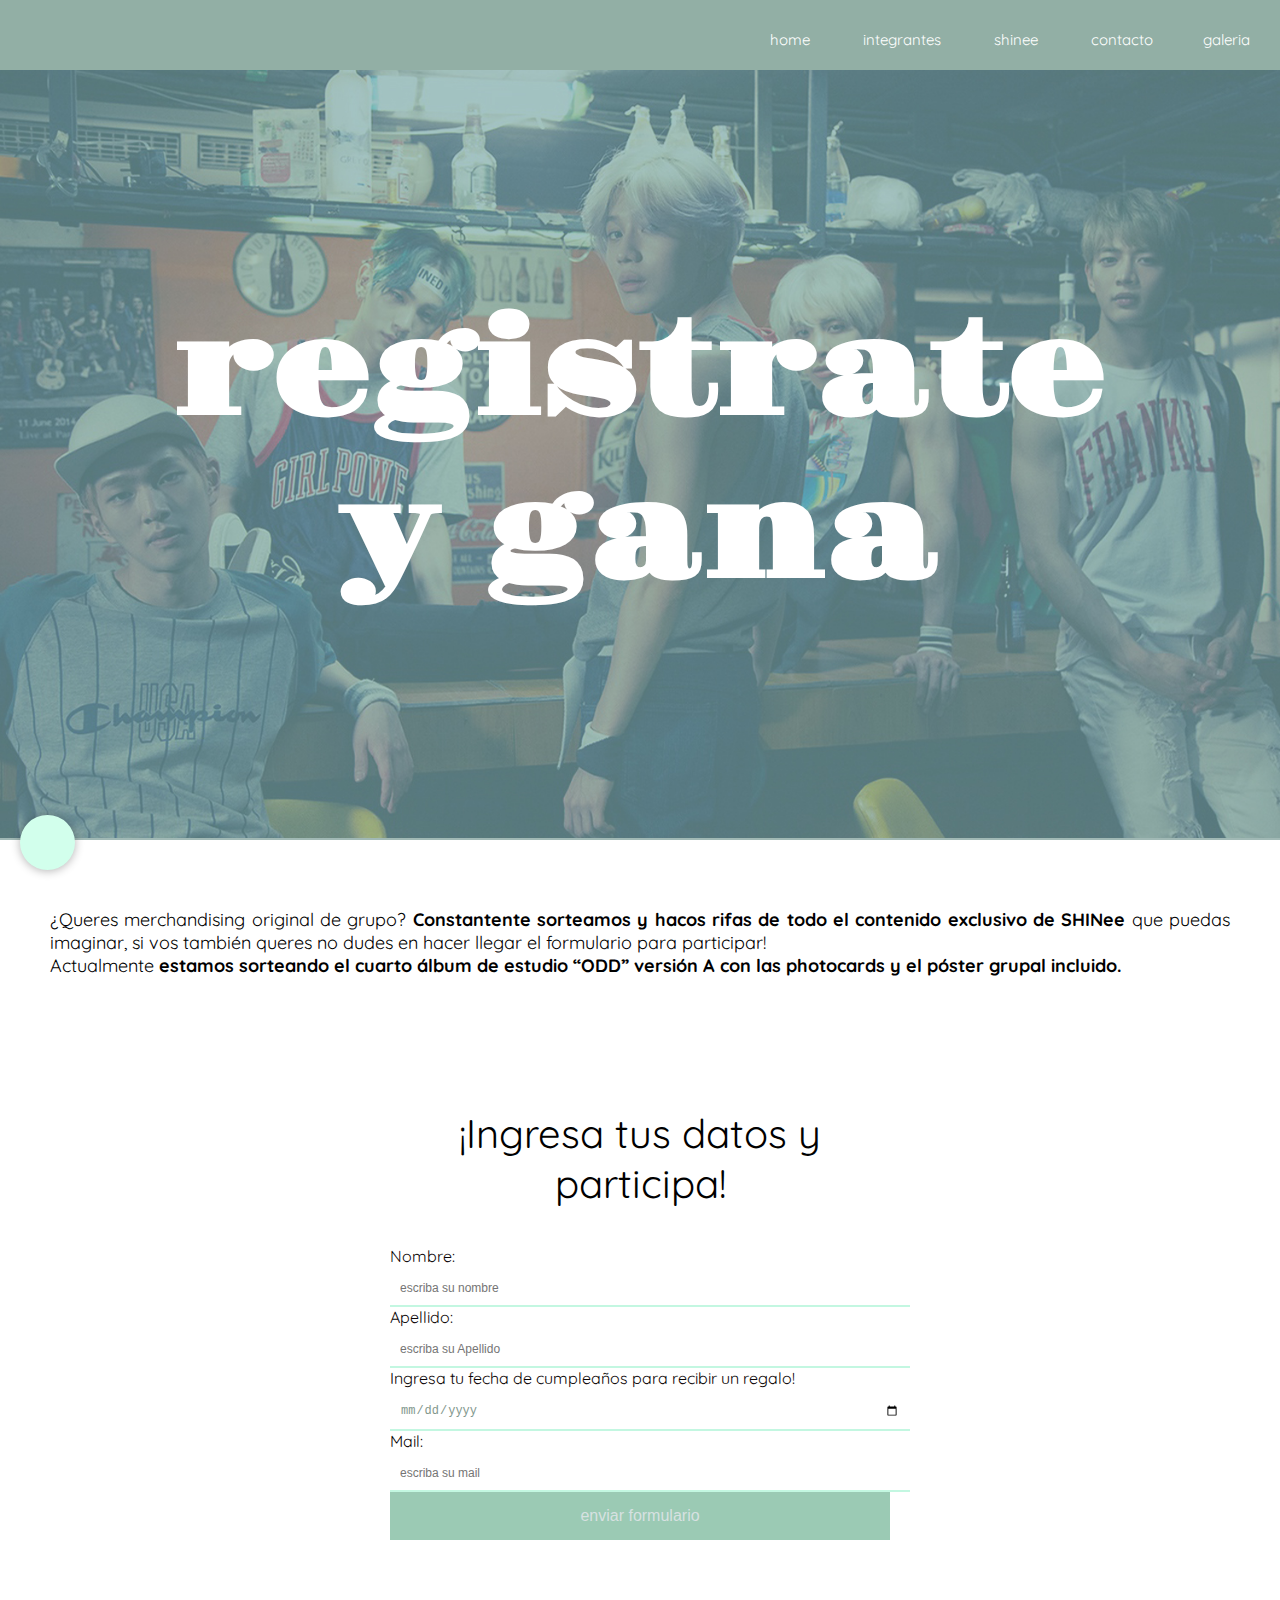
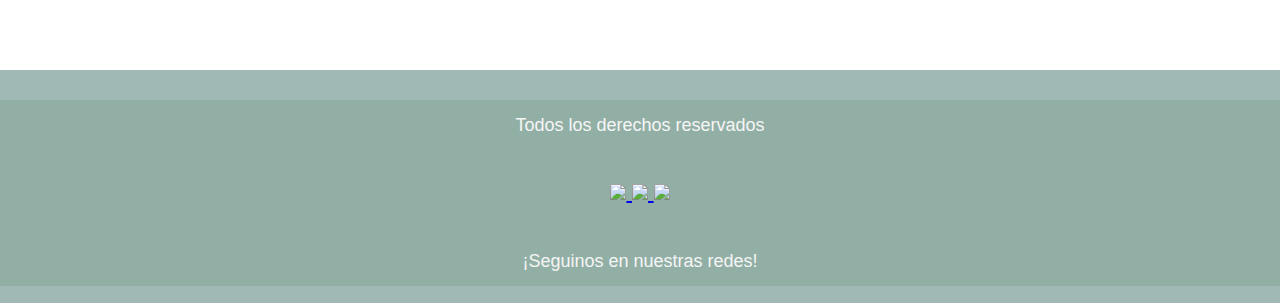
==== commit 952f6329: "agrego scss de tablet" ====
--- a/contacto.html
+++ b/contacto.html
@@ -17,7 +17,6 @@
     <link href="https://cdn.jsdelivr.net/npm/bootstrap@5.0.2/dist/css/bootstrap.min.css" rel="stylesheet"
         integrity="sha384-EVSTQN3/azprG1Anm3QDgpJLIm9Nao0Yz1ztcQTwFspd3yD65VohhpuuCOmLASjC" crossorigin="anonymous">
         <link rel="stylesheet" href="estilos/style.css">
-
     <title>shinee world ☆ contacto</title>
 </head>
 
@@ -31,8 +30,8 @@
         <div class="hamburguesa">
 
             <div class="collapse" id="navbarToggleExternalContent">
-                <div class="bg-dark p-4">
-                    <h5 class="text-white h4">menu</h5>
+                <div class="bg-teal p-4">
+                    <p class="menu">menu</p>
                     <span class="text-muted">
                         <nav>
                             <ul>
@@ -45,7 +44,7 @@
                     </nav></span>
                 </div>
             </div>
-            <nav class="navbar navbar-dark bg-dark">
+            <nav class="navbar navbar-dark bg-teal">
                 <div class="container-fluid">
                     <button class="navbar-toggler" type="button" data-bs-toggle="collapse"
                         data-bs-target="#navbarToggleExternalContent" aria-controls="navbarToggleExternalContent"
@@ -113,20 +112,20 @@
             <div class="contenedor">
                 <form action="action" class="form">
                     <div class="form-header">
-                        <h2 class="form-title">ingresa tus datos y participa!</h2>
+                        <h2 class="form-title">¡Ingresa tus datos y participa!</h2>
                     </div>
 
-                    <label for="nombre" class="form-control-label">nombre:</label>
-                    <input type="text" class="form-input" placeholder="Escriba su nombre" id="nombre">
+                    <label for="nombre" class="form-control-label">Nombre:</label>
+                    <input type="text" class="form-input" placeholder="escriba su nombre" id="nombre">
 
-                    <label for="Apellido" class="form-control-label">apellido:</label>
-                    <input type="text" class="form-input" placeholder="Escriba su Apellido" id="Apellido">
+                    <label for="Apellido" class="form-control-label">Apellido:</label>
+                    <input type="text" class="form-input" placeholder="escriba su Apellido" id="Apellido">
 
-                    <label for="date" class="form-control-label">ingresa tu fecha de cumpleaños para recibir un
+                    <label for="date" class="form-control-label">Ingresa tu fecha de cumpleaños para recibir un
                         regalo!</label>
                     <input type="date" class="form-input" id="date">
 
-                    <label for="email" class="form-control-label">mail:</label>
+                    <label for="email" class="form-control-label">Mail:</label>
                     <input type="text" class="form-input" placeholder="escriba su mail" id="email">
 
                     <input type="submit" class="btn-submit" value="enviar formulario">
@@ -152,7 +151,7 @@
 
     <footer>
 
-        <p>todos los derechos reservados</p>
+        <p>Todos los derechos reservados</p>
 
         <a href="https://es-la.facebook.com/shinee">
             <img src="https://img.icons8.com/ios/50/FFFFFF/facebook-f.png" />
@@ -166,7 +165,7 @@
             <img src="https://img.icons8.com/sf-regular-filled/48/FFFFFF/instagram-new.png" />
         </a>
 
-        <p>seguinos en nuestras redes!</p>
+        <p>¡Seguinos en nuestras redes!</p>
 
     </footer>
 
--- a/estilos/style.css
+++ b/estilos/style.css
@@ -1,15 +1,43 @@
-@media (min-width: 0px) and (max-width: 400px) {
+/*MOBIL*/
+@media (min-width: 0px) and (max-width: 550px) {
   body {
     background-color: #d2ffec;
   }
   .navescritorio {
     display: none;
   }
+  .navescritorio {
+    display: none;
+  }
+  .hamburguesa {
+    visibility: visible;
+  }
+  .hamburguesa .menu {
+    font-size: 8vw;
+    color: white;
+  }
+  .hamburguesa nav {
+    font-family: "Quicksand", sans-serif;
+    color: white;
+    background-color: #92afa5;
+  }
+  .hamburguesa nav a {
+    text-decoration: none;
+    color: white;
+    font-size: 6vw;
+  }
+  .hamburguesa .bg-teal, .hamburguesa .p-4 {
+    background-color: #92afa5;
+  }
+  .hamburguesa .navbar-toggler-icon, .hamburguesa .container-fluid {
+    background-color: #92afa5;
+  }
   p {
     font-size: 4vw;
   }
   h2 {
     font-family: "Gravitas One", cursive;
+    font-size: 8vw;
   }
   .bannerintegrantes, .bannerconcurso, .bannershinee, .bannergaleria {
     text-align: center;
@@ -22,7 +50,7 @@
     font-size: 10vw;
   }
   .bannerintegrantes img, .bannerconcurso img, .bannershinee img, .bannergaleria img {
-    max-width: 94vw;
+    max-width: 100%;
     position: -webkit-sticky;
     position: sticky;
   }
@@ -51,6 +79,9 @@
     position: -webkit-sticky;
     position: sticky;
   }
+  .banner img {
+    max-width: 100%;
+  }
   .imgfondo img {
     filter: brightness(0.6);
   }
@@ -135,10 +166,7 @@
   }
   /*FORM*/
   .contenedor .form {
-    width: 50%;
-    max-width: 500px;
     margin: auto;
-    padding: 5px 35px;
     margin-top: 20px;
     padding-bottom: 30px;
     border-radius: 10px;
@@ -147,7 +175,7 @@
     font-family: "Quicksand", sans-serif;
     font-weight: normal;
     text-align: center;
-    padding: 5px 0;
+    font-size: 7vw;
   }
   .contenedor .form .form-header .form-title span {
     color: #ffffff;
@@ -155,7 +183,7 @@
   .contenedor .form .form-control-label {
     display: block;
     color: rgb(10, 4, 4);
-    font-size: 16px;
+    font-size: 4vw;
     position: relative;
   }
   .contenedor .form .form-input, .contenedor .form .form-textarea {
@@ -165,7 +193,7 @@
     border-bottom: 2px solid rgb(195, 247, 225);
     width: 100%;
     padding: 10px;
-    font-size: 12px;
+    font-size: 4vw;
     color: rgb(130, 151, 141);
   }
   .contenedor .form .form-input .form-textarea, .contenedor .form .form-textarea .form-textarea {
@@ -177,7 +205,7 @@
     width: 100%;
     outline: none;
     background: rgb(155, 202, 180);
-    font-size: 16px;
+    font-size: 4vw;
     border: none;
     color: rgb(215, 225, 225);
     padding: 15px 0;
@@ -197,7 +225,7 @@
   }
   /*FOOTER*/
   footer {
-    background-color: #389681;
+    background-color: #92afa5;
     font-family: Arial, "Helvetica Neue", Helvetica, sans-serif;
     color: whitesmoke;
     line-height: 50px;
@@ -209,11 +237,11 @@
   }
 }
 /*----------------------------------------------------------------------------------------------------------------*/
-/*ESCRITORIO*/
-@media (min-width: 401px) and (max-width: 2000px) {
+/*TABLET*/
+@media (min-width: 551px) and (max-width: 1020px) {
   body {
     margin: 0px;
-    background-color: rgb(161, 185, 181);
+    background-color: #a1b9b5;
   }
   * {
     max-width: 100%;
@@ -226,41 +254,43 @@
   html {
     font-size: 10px;
   }
-  .hamburguesa {
-    display: none;
-  }
   h2 {
     font-family: "Gravitas One", cursive;
   }
   p {
     font-size: 18px;
   }
-  nav {
-    width: 100%;
-    height: 70px;
-    background: rgb(146, 175, 165);
-    text-align: right;
-    font-family: "Quicksand", sans-serif;
+  .navescritorio {
+    display: none;
+  }
+  .hamburguesa {
+    visibility: visible;
+  }
+  .hamburguesa .menu {
+    font-size: 30px;
+    color: white;
+  }
+  .hamburguesa nav {
+    font-family: "Quicksand", sans-serif;
+    color: white;
+  }
+  .hamburguesa nav a {
+    text-decoration: none;
+    color: white;
+    font-size: 18px;
+  }
+  .hamburguesa .bg-teal, .hamburguesa .p-4 {
+    background-color: #92afa5;
+  }
+  .hamburguesa .navbar-toggler-icon, .hamburguesa .container-fluid {
+    background-color: #92afa5;
+  }
+  .bannerintegrantes, .bannerconcurso, .bannershinee, .bannergaleria {
+    text-align: center;
     position: -webkit-sticky;
     position: sticky;
-  }
-  nav li {
-    display: inline-block;
-    padding: 20px;
-    padding-right: 30px;
-  }
-  nav a {
-    text-decoration: none;
-    color: white;
-    font-size: 15px;
-  }
-  nav ul {
-    display: inline-block;
-  }
-  .bannerintegrantes, .bannerconcurso, .bannershinee, .bannergaleria {
-    text-align: center;
-    position: -webkit-sticky;
-    position: sticky;
+    background: rgb(161, 185, 181);
+    background: linear-gradient(180deg, rgb(161, 185, 181) 16%, rgba(161, 185, 181, 0) 100%);
   }
   .bannerintegrantes h1, .bannerconcurso h1, .bannershinee h1, .bannergaleria h1 {
     color: rgb(255, 255, 255);
@@ -279,30 +309,28 @@
     font-family: "Advent Pro", sans-serif;
     color: rgb(255, 255, 255);
   }
-  .imgfondo {
-    float: left;
-    grid-area: imgfondo;
-    display: flex;
+  .banner img {
+    max-width: 100%;
+  }
+  .imgfondo img {
+    filter: brightness(0.6);
+  }
+  .mainindex {
+    grid-area: mainindex;
+  }
+  .mainindex h2 {
+    font-size: 5vw;
+    font-family: "Gravitas One", cursive;
+    margin: 10px;
   }
   main {
     font-size: 2vw;
     font-family: "Quicksand", sans-serif;
     margin: 0px;
-    padding: 50px;
+    padding: 20px;
     text-align: justify;
     background-color: #ffffff;
     grid-area: main;
-  }
-  main .mainindex {
-    grid-area: mainindex;
-  }
-  main .mainindex p {
-    font-size: 17px;
-  }
-  main .mainindex h2 {
-    font-size: 5vw;
-    font-family: "Gravitas One", cursive;
-    margin: 10px;
   }
   .video {
     position: relative;
@@ -318,7 +346,7 @@
     border: 0;
   }
   #shineeworld {
-    font-size: 10vw;
+    font-size: 11vw;
     font-family: "Gravitas One", cursive;
     color: rgb(255, 255, 255);
   }
@@ -368,10 +396,7 @@
   }
   /*FORM*/
   .contenedor .form {
-    width: 50%;
-    max-width: 500px;
     margin: auto;
-    padding: 5px 35px;
     margin-top: 20px;
     padding-bottom: 30px;
     border-radius: 10px;
@@ -380,7 +405,7 @@
     font-family: "Quicksand", sans-serif;
     font-weight: normal;
     text-align: center;
-    padding: 5px 0;
+    font-size: 7vw;
   }
   .contenedor .form .form-header .form-title span {
     color: #ffffff;
@@ -388,7 +413,7 @@
   .contenedor .form .form-control-label {
     display: block;
     color: rgb(10, 4, 4);
-    font-size: 16px;
+    font-size: 4vw;
     position: relative;
   }
   .contenedor .form .form-input, .contenedor .form .form-textarea {
@@ -398,7 +423,7 @@
     border-bottom: 2px solid rgb(195, 247, 225);
     width: 100%;
     padding: 10px;
-    font-size: 12px;
+    font-size: 4vw;
     color: rgb(130, 151, 141);
   }
   .contenedor .form .form-input .form-textarea, .contenedor .form .form-textarea .form-textarea {
@@ -410,7 +435,7 @@
     width: 100%;
     outline: none;
     background: rgb(155, 202, 180);
-    font-size: 16px;
+    font-size: 4vw;
     border: none;
     color: rgb(215, 225, 225);
     padding: 15px 0;
@@ -443,7 +468,7 @@
   }
   /*FOOTER*/
   footer {
-    background-color: #389681;
+    background-color: #92afa5;
     font-family: Arial, "Helvetica Neue", Helvetica, sans-serif;
     color: whitesmoke;
     line-height: 50px;
@@ -453,4 +478,252 @@
     text-align: center;
     font-size: 20px;
   }
+}
+/*----------------------------------------------------------------------------------------------------------------*/
+/*ESCRITORIO*/
+@media (min-width: 1021px) and (max-width: 2000px) {
+  body {
+    margin: 0px;
+    background-color: #a1b9b5;
+  }
+  * {
+    max-width: 100%;
+  }
+  header {
+    margin-left: auto;
+    margin-right: auto;
+    margin-top: 0px;
+  }
+  html {
+    font-size: 10px;
+  }
+  .hamburguesa {
+    display: none;
+  }
+  h2 {
+    font-family: "Gravitas One", cursive;
+  }
+  p {
+    font-size: 18px;
+  }
+  nav {
+    width: 100%;
+    height: 70px;
+    background: rgb(146, 175, 165);
+    text-align: right;
+    font-family: "Quicksand", sans-serif;
+    position: -webkit-sticky;
+    position: sticky;
+  }
+  nav li {
+    display: inline-block;
+    padding: 20px;
+    padding-right: 30px;
+  }
+  nav a {
+    text-decoration: none;
+    color: white;
+    font-size: 15px;
+  }
+  nav ul {
+    display: inline-block;
+  }
+  .bannerintegrantes, .bannerconcurso, .bannershinee, .bannergaleria {
+    text-align: center;
+    position: -webkit-sticky;
+    position: sticky;
+    background: rgb(161, 185, 181);
+    background: linear-gradient(180deg, rgb(161, 185, 181) 16%, rgba(161, 185, 181, 0) 100%);
+  }
+  .bannerintegrantes h1, .bannerconcurso h1, .bannershinee h1, .bannergaleria h1 {
+    color: rgb(255, 255, 255);
+    font-family: "Gravitas One", cursive;
+    font-size: 10vw;
+  }
+  .banner {
+    display: grid;
+    grid-template-areas: "imgfondo mainindex";
+  }
+  .banner h1 {
+    float: right;
+    font-size: 7vw;
+    margin: 30px;
+    text-align: right;
+    font-family: "Advent Pro", sans-serif;
+    color: rgb(255, 255, 255);
+  }
+  .imgfondo {
+    float: left;
+    grid-area: imgfondo;
+    display: flex;
+  }
+  main {
+    font-size: 2vw;
+    font-family: "Quicksand", sans-serif;
+    margin: 0px;
+    padding: 50px;
+    text-align: justify;
+    background-color: #ffffff;
+    grid-area: main;
+  }
+  main .mainindex {
+    grid-area: mainindex;
+  }
+  main .mainindex p {
+    font-size: 17px;
+  }
+  main .mainindex h2 {
+    font-size: 5vw;
+    font-family: "Gravitas One", cursive;
+    margin: 10px;
+  }
+  .video {
+    position: relative;
+    overflow: hidden;
+    padding-top: 56.25%;
+  }
+  .iframe {
+    position: absolute;
+    top: 0;
+    left: 0;
+    width: 100%;
+    height: 100%;
+    border: 0;
+  }
+  #shineeworld {
+    font-size: 10vw;
+    font-family: "Gravitas One", cursive;
+    color: rgb(255, 255, 255);
+  }
+  .contenedor {
+    height: 100%;
+    width: 100%;
+  }
+  /* INTEGRANTES */
+  .h1integrantes {
+    margin-top: 0px;
+    position: absolute;
+    top: 50%;
+    left: 50%;
+    transform: translate(-50%, -50%);
+  }
+  /*SHINEE*/
+  .h1infoshinee {
+    margin-top: 0px;
+    position: absolute;
+    top: 50%;
+    left: 50%;
+    transform: translate(-50%, -50%);
+    font-family: "Gravitas One", cursive;
+    color: #ffffff;
+  }
+  /*CONCURSO*/
+  .h1concurso {
+    margin-top: 0px;
+    position: absolute;
+    top: 50%;
+    left: 50%;
+    transform: translate(-50%, -50%);
+  }
+  .infocontacto {
+    font-size: 20px;
+    font-family: "Quicksand", sans-serif;
+    margin: 0px;
+    padding: 50px;
+    margin-bottom: 30px;
+    text-align: justify;
+    background-color: #ffffff;
+  }
+  .infocontacto h2 {
+    font-size: 40px;
+    font-family: "Gravitas One", cursive;
+    text-align: center;
+  }
+  /*FORM*/
+  .contenedor .form {
+    width: 100%;
+    max-width: 500px;
+    margin: auto;
+    padding: 5px 35px;
+    margin-top: 20px;
+    padding-bottom: 30px;
+    border-radius: 10px;
+  }
+  .contenedor .form .form-header .form-title {
+    font-family: "Quicksand", sans-serif;
+    font-weight: normal;
+    text-align: center;
+    padding: 5px 0;
+  }
+  .contenedor .form .form-header .form-title span {
+    color: #ffffff;
+  }
+  .contenedor .form .form-control-label {
+    display: block;
+    color: rgb(10, 4, 4);
+    font-size: 16px;
+    position: relative;
+  }
+  .contenedor .form .form-input, .contenedor .form .form-textarea {
+    background: rgba(255, 255, 255, 0.572);
+    border: none;
+    outline: none;
+    border-bottom: 2px solid rgb(195, 247, 225);
+    width: 100%;
+    padding: 10px;
+    font-size: 12px;
+    color: rgb(130, 151, 141);
+  }
+  .contenedor .form .form-input .form-textarea, .contenedor .form .form-textarea .form-textarea {
+    resize: vertical;
+    max-height: 150px;
+    min-height: 50px;
+  }
+  .contenedor .form .btn-submit {
+    width: 100%;
+    outline: none;
+    background: rgb(155, 202, 180);
+    font-size: 16px;
+    border: none;
+    color: rgb(215, 225, 225);
+    padding: 15px 0;
+    cursor: pointer;
+    transition: all 0.5s ease;
+  }
+  .contenedor .form:hover {
+    background: #ffffff;
+  }
+  /*GALERIA*/
+  .cajagaleria h1 {
+    margin-top: 0px;
+    position: absolute;
+    top: 50%;
+    left: 50%;
+    transform: translate(-50%, -50%);
+  }
+  /*BOTON*/
+  .boton {
+    position: fixed;
+    width: 55px;
+    height: 55px;
+    line-height: 55px;
+    bottom: 30px;
+    background: #d2ffec;
+    border-radius: 50px;
+    text-align: center;
+    box-shadow: 0px 1px 10px rgba(0, 0, 0, 0.3);
+    margin-left: 20px;
+  }
+  /*FOOTER*/
+  footer {
+    background-color: #92afa5;
+    font-family: Arial, "Helvetica Neue", Helvetica, sans-serif;
+    color: whitesmoke;
+    line-height: 50px;
+    bottom: 0;
+    left: 0;
+    width: 100%;
+    text-align: center;
+    font-size: 20px;
+  }
 }/*# sourceMappingURL=style.css.map */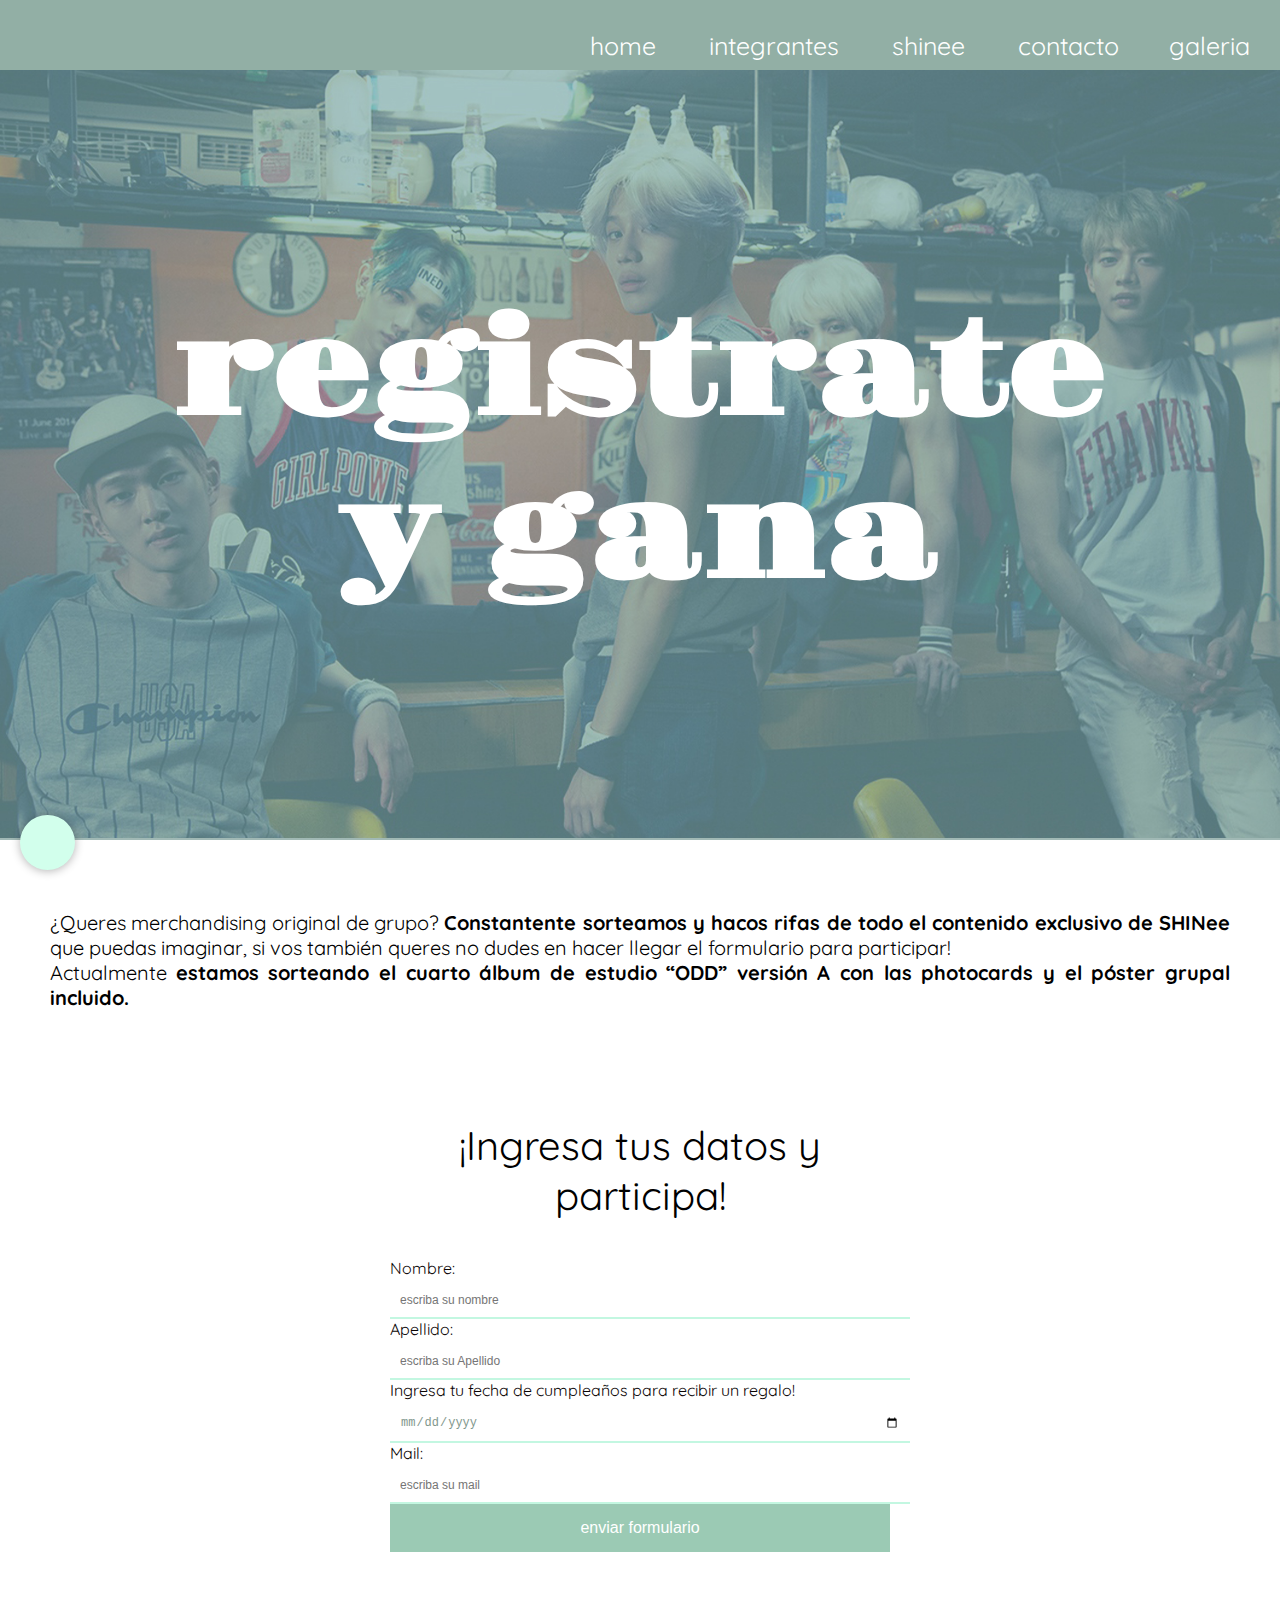
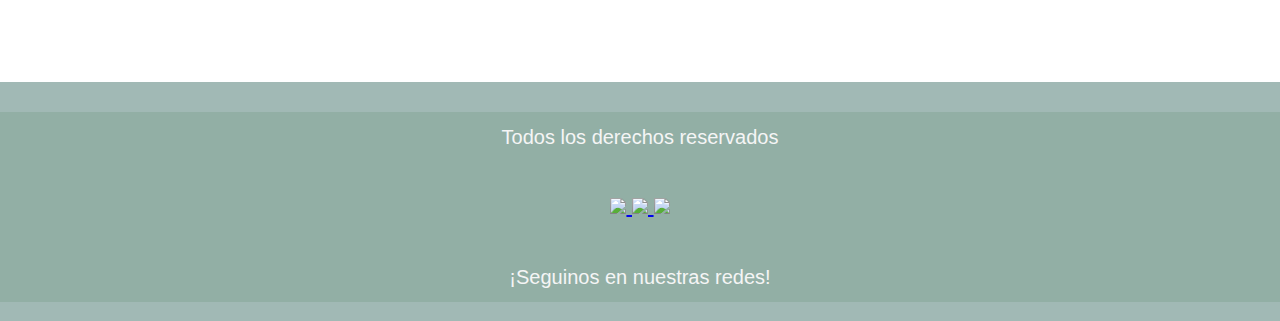
==== commit 08616dac: "cards y galerias" ====
--- a/contacto.html
+++ b/contacto.html
@@ -16,7 +16,7 @@
         rel="stylesheet">
     <link href="https://cdn.jsdelivr.net/npm/bootstrap@5.0.2/dist/css/bootstrap.min.css" rel="stylesheet"
         integrity="sha384-EVSTQN3/azprG1Anm3QDgpJLIm9Nao0Yz1ztcQTwFspd3yD65VohhpuuCOmLASjC" crossorigin="anonymous">
-        <link rel="stylesheet" href="estilos/style.css">
+    <link rel="stylesheet" href="estilos/style.css">
     <title>shinee world ☆ contacto</title>
 </head>
 
@@ -26,7 +26,7 @@
 
 
         <a name="home" id="home"></a>
-        
+
         <div class="hamburguesa">
 
             <div class="collapse" id="navbarToggleExternalContent">
@@ -41,7 +41,8 @@
                                 <li><a href="contacto.html"> contacto </a>
                                 <li><a href="galeria.html"> galeria </a>
                             </ul>
-                    </nav></span>
+                        </nav>
+                    </span>
                 </div>
             </div>
             <nav class="navbar navbar-dark bg-teal">
@@ -53,10 +54,10 @@
                     </button>
                 </div>
             </nav>
-</div>
+        </div>
 
 
-<div class="navescritorio">
+        <div class="navescritorio">
             <nav>
                 <ul>
 
@@ -68,7 +69,7 @@
 
                 </ul>
             </nav>
-</div>
+        </div>
 
 
 
@@ -81,18 +82,14 @@
             <img src="imagenes/shinee/concurso.jpg" alt="Foro grupal de SHINee videoclip de View" />
         </div>
 
-        <div class="cajaconcurso">
+        <h1>registrate y gana</h1>
 
-            <h1 class="h1concurso">registrate y gana</h1>
-
-
-        </div>
 
     </div>
 
-    <div class="infocontacto">
+    <section class="infocontacto">
 
-        <div id="textocontacto">
+        <article>
             <p>¿Queres merchandising original de grupo? <strong> Constantente sorteamos y hacos rifas de todo el
                     contenido
                     exclusivo de SHINee</strong> que puedas imaginar, si vos también queres no dudes en hacer llegar el
@@ -101,9 +98,7 @@
                 Actualmente <strong> estamos sorteando el cuarto álbum de estudio “ODD” versión A con las photocards y
                     el
                     póster grupal incluido.</strong></p>
-
-        </div>
-
+        </article>
 
 
 
@@ -135,19 +130,12 @@
             </div>
         </main>
 
+    </section>
+
+    <a href="#home" class="boton"> </a>
 
 
 
-
-    </div>
-    <a href="#home" class="boton"> </a>
-
-    </div>
-
-
-
-
-    </div>
 
     <footer>
 
@@ -171,7 +159,9 @@
 
 
 
-    <script src="https://cdn.jsdelivr.net/npm/bootstrap@5.0.2/dist/js/bootstrap.bundle.min.js" integrity="sha384-MrcW6ZMFYlzcLA8Nl+NtUVF0sA7MsXsP1UyJoMp4YLEuNSfAP+JcXn/tWtIaxVXM" crossorigin="anonymous"></script>
+    <script src="https://cdn.jsdelivr.net/npm/bootstrap@5.0.2/dist/js/bootstrap.bundle.min.js"
+        integrity="sha384-MrcW6ZMFYlzcLA8Nl+NtUVF0sA7MsXsP1UyJoMp4YLEuNSfAP+JcXn/tWtIaxVXM"
+        crossorigin="anonymous"></script>
 
 
 
--- a/estilos/style.css
+++ b/estilos/style.css
@@ -34,10 +34,12 @@
   }
   p {
     font-size: 4vw;
+    margin: 5px;
   }
   h2 {
     font-family: "Gravitas One", cursive;
     font-size: 8vw;
+    margin: 5px;
   }
   .bannerintegrantes, .bannerconcurso, .bannershinee, .bannergaleria {
     text-align: center;
@@ -48,6 +50,13 @@
     color: rgb(255, 255, 255);
     font-family: "Gravitas One", cursive;
     font-size: 10vw;
+    margin-top: 0px;
+    position: absolute;
+    top: 50%;
+    left: 50%;
+    transform: translate(-50%, -50%);
+    font-family: "Gravitas One", cursive;
+    color: #ffffff;
   }
   .bannerintegrantes img, .bannerconcurso img, .bannershinee img, .bannergaleria img {
     max-width: 100%;
@@ -125,31 +134,37 @@
     width: 100%;
   }
   /* INTEGRANTES */
-  .h1integrantes {
-    margin-top: 0px;
-    position: absolute;
-    top: 50%;
-    left: 50%;
-    transform: translate(-50%, -50%);
+  .card-group {
+    margin-bottom: 60px;
+    margin-top: 30px;
+  }
+  .card-group .card {
+    background-color: rgba(159, 208, 197, 0.57);
+  }
+  .card-group .card h3 {
+    font-family: "Quicksand", sans-serif;
+    font-size: 25px;
+    font-style: italic;
+    text-align: center;
+    margin-top: 10px;
+  }
+  .card-group .card p {
+    font-family: "Quicksand", sans-serif;
+    font-size: 18px;
+    text-align: center;
+  }
+  .card-group .card img {
+    height: 600px;
   }
   /*SHINEE*/
-  .h1infoshinee {
-    margin-top: 0px;
-    position: absolute;
-    top: 50%;
-    left: 50%;
-    transform: translate(-50%, -50%);
-    font-family: "Gravitas One", cursive;
-    color: #ffffff;
+  .fotosdiscografia img {
+    width: 80vw;
+    margin: auto;
+    margin-bottom: 40px;
+    margin-top: 20px;
+    display: block;
   }
   /*CONCURSO*/
-  .h1concurso {
-    margin-top: 0px;
-    position: absolute;
-    top: 50%;
-    left: 50%;
-    transform: translate(-50%, -50%);
-  }
   .infocontacto {
     font-size: 20px;
     font-family: "Quicksand", sans-serif;
@@ -158,11 +173,6 @@
     margin-bottom: 30px;
     text-align: justify;
     background-color: #ffffff;
-  }
-  .infocontacto h2 {
-    font-size: 40px;
-    font-family: "Gravitas One", cursive;
-    text-align: center;
   }
   /*FORM*/
   .contenedor .form {
@@ -207,21 +217,13 @@
     background: rgb(155, 202, 180);
     font-size: 4vw;
     border: none;
-    color: rgb(215, 225, 225);
+    color: rgb(255, 255, 255);
     padding: 15px 0;
     cursor: pointer;
     transition: all 0.5s ease;
   }
   .contenedor .form:hover {
     background: #ffffff;
-  }
-  /*GALERIA*/
-  .cajagaleria h1 {
-    margin-top: 0px;
-    position: absolute;
-    top: 50%;
-    left: 50%;
-    transform: translate(-50%, -50%);
   }
   /*FOOTER*/
   footer {
@@ -256,9 +258,12 @@
   }
   h2 {
     font-family: "Gravitas One", cursive;
+    font-size: 45px;
+    margin: 15px;
   }
   p {
     font-size: 18px;
+    margin: 15px;
   }
   .navescritorio {
     display: none;
@@ -290,12 +295,16 @@
     position: -webkit-sticky;
     position: sticky;
     background: rgb(161, 185, 181);
-    background: linear-gradient(180deg, rgb(161, 185, 181) 16%, rgba(161, 185, 181, 0) 100%);
   }
   .bannerintegrantes h1, .bannerconcurso h1, .bannershinee h1, .bannergaleria h1 {
     color: rgb(255, 255, 255);
     font-family: "Gravitas One", cursive;
     font-size: 10vw;
+    margin-top: 0px;
+    position: absolute;
+    top: 50%;
+    left: 50%;
+    transform: translate(-50%, -50%);
   }
   .banner {
     display: grid;
@@ -355,31 +364,37 @@
     width: 100%;
   }
   /* INTEGRANTES */
-  .h1integrantes {
-    margin-top: 0px;
-    position: absolute;
-    top: 50%;
-    left: 50%;
-    transform: translate(-50%, -50%);
+  .card-group {
+    margin-bottom: 60px;
+    margin-top: 30px;
+  }
+  .card-group .card {
+    background-color: rgba(159, 208, 197, 0.57);
+  }
+  .card-group .card h3 {
+    font-family: "Quicksand", sans-serif;
+    font-size: 25px;
+    font-style: italic;
+    text-align: center;
+    margin-top: 10px;
+  }
+  .card-group .card p {
+    font-family: "Quicksand", sans-serif;
+    font-size: 18px;
+    text-align: center;
+  }
+  .card-group .card img {
+    height: 600px;
   }
   /*SHINEE*/
-  .h1infoshinee {
-    margin-top: 0px;
-    position: absolute;
-    top: 50%;
-    left: 50%;
-    transform: translate(-50%, -50%);
-    font-family: "Gravitas One", cursive;
-    color: #ffffff;
+  .fotosdiscografia img {
+    width: 1000px;
+    margin: auto;
+    margin-bottom: 40px;
+    margin-top: 20px;
+    display: block;
   }
   /*CONCURSO*/
-  .h1concurso {
-    margin-top: 0px;
-    position: absolute;
-    top: 50%;
-    left: 50%;
-    transform: translate(-50%, -50%);
-  }
   .infocontacto {
     font-size: 20px;
     font-family: "Quicksand", sans-serif;
@@ -388,11 +403,6 @@
     margin-bottom: 30px;
     text-align: justify;
     background-color: #ffffff;
-  }
-  .infocontacto h2 {
-    font-size: 40px;
-    font-family: "Gravitas One", cursive;
-    text-align: center;
   }
   /*FORM*/
   .contenedor .form {
@@ -405,7 +415,7 @@
     font-family: "Quicksand", sans-serif;
     font-weight: normal;
     text-align: center;
-    font-size: 7vw;
+    font-size: 55px;
   }
   .contenedor .form .form-header .form-title span {
     color: #ffffff;
@@ -413,7 +423,7 @@
   .contenedor .form .form-control-label {
     display: block;
     color: rgb(10, 4, 4);
-    font-size: 4vw;
+    font-size: 30px;
     position: relative;
   }
   .contenedor .form .form-input, .contenedor .form .form-textarea {
@@ -423,7 +433,7 @@
     border-bottom: 2px solid rgb(195, 247, 225);
     width: 100%;
     padding: 10px;
-    font-size: 4vw;
+    font-size: 20px;
     color: rgb(130, 151, 141);
   }
   .contenedor .form .form-input .form-textarea, .contenedor .form .form-textarea .form-textarea {
@@ -435,23 +445,15 @@
     width: 100%;
     outline: none;
     background: rgb(155, 202, 180);
-    font-size: 4vw;
+    font-size: 40px;
     border: none;
-    color: rgb(215, 225, 225);
+    color: rgb(255, 255, 255);
     padding: 15px 0;
     cursor: pointer;
     transition: all 0.5s ease;
   }
   .contenedor .form:hover {
     background: #ffffff;
-  }
-  /*GALERIA*/
-  .cajagaleria h1 {
-    margin-top: 0px;
-    position: absolute;
-    top: 50%;
-    left: 50%;
-    transform: translate(-50%, -50%);
   }
   /*BOTON*/
   .boton {
@@ -502,9 +504,10 @@
   }
   h2 {
     font-family: "Gravitas One", cursive;
+    font-size: 50px;
   }
   p {
-    font-size: 18px;
+    font-size: 20px;
   }
   nav {
     width: 100%;
@@ -523,7 +526,7 @@
   nav a {
     text-decoration: none;
     color: white;
-    font-size: 15px;
+    font-size: 25px;
   }
   nav ul {
     display: inline-block;
@@ -533,12 +536,16 @@
     position: -webkit-sticky;
     position: sticky;
     background: rgb(161, 185, 181);
-    background: linear-gradient(180deg, rgb(161, 185, 181) 16%, rgba(161, 185, 181, 0) 100%);
   }
   .bannerintegrantes h1, .bannerconcurso h1, .bannershinee h1, .bannergaleria h1 {
     color: rgb(255, 255, 255);
     font-family: "Gravitas One", cursive;
     font-size: 10vw;
+    margin-top: 0px;
+    position: absolute;
+    top: 50%;
+    left: 50%;
+    transform: translate(-50%, -50%);
   }
   .banner {
     display: grid;
@@ -572,10 +579,10 @@
   main .mainindex p {
     font-size: 17px;
   }
-  main .mainindex h2 {
-    font-size: 5vw;
-    font-family: "Gravitas One", cursive;
-    margin: 10px;
+  h2 {
+    font-size: 4vw;
+    font-family: "Gravitas One", cursive;
+    margin-top: 10px;
   }
   .video {
     position: relative;
@@ -600,31 +607,37 @@
     width: 100%;
   }
   /* INTEGRANTES */
-  .h1integrantes {
-    margin-top: 0px;
-    position: absolute;
-    top: 50%;
-    left: 50%;
-    transform: translate(-50%, -50%);
+  .card-group {
+    margin-bottom: 60px;
+    margin-top: 30px;
+  }
+  .card-group .card {
+    background-color: rgba(159, 208, 197, 0.57);
+  }
+  .card-group .card h3 {
+    font-family: "Quicksand", sans-serif;
+    font-size: 25px;
+    font-style: italic;
+    text-align: center;
+    margin-top: 10px;
+  }
+  .card-group .card p {
+    font-family: "Quicksand", sans-serif;
+    font-size: 18px;
+    text-align: center;
+  }
+  .card-group .card img {
+    height: 600px;
   }
   /*SHINEE*/
-  .h1infoshinee {
-    margin-top: 0px;
-    position: absolute;
-    top: 50%;
-    left: 50%;
-    transform: translate(-50%, -50%);
-    font-family: "Gravitas One", cursive;
-    color: #ffffff;
+  .fotosdiscografia img {
+    width: 1000px;
+    margin: auto;
+    margin-bottom: 40px;
+    margin-top: 20px;
+    display: block;
   }
   /*CONCURSO*/
-  .h1concurso {
-    margin-top: 0px;
-    position: absolute;
-    top: 50%;
-    left: 50%;
-    transform: translate(-50%, -50%);
-  }
   .infocontacto {
     font-size: 20px;
     font-family: "Quicksand", sans-serif;
@@ -685,21 +698,13 @@
     background: rgb(155, 202, 180);
     font-size: 16px;
     border: none;
-    color: rgb(215, 225, 225);
+    color: rgb(255, 255, 255);
     padding: 15px 0;
     cursor: pointer;
     transition: all 0.5s ease;
   }
   .contenedor .form:hover {
     background: #ffffff;
-  }
-  /*GALERIA*/
-  .cajagaleria h1 {
-    margin-top: 0px;
-    position: absolute;
-    top: 50%;
-    left: 50%;
-    transform: translate(-50%, -50%);
   }
   /*BOTON*/
   .boton {
